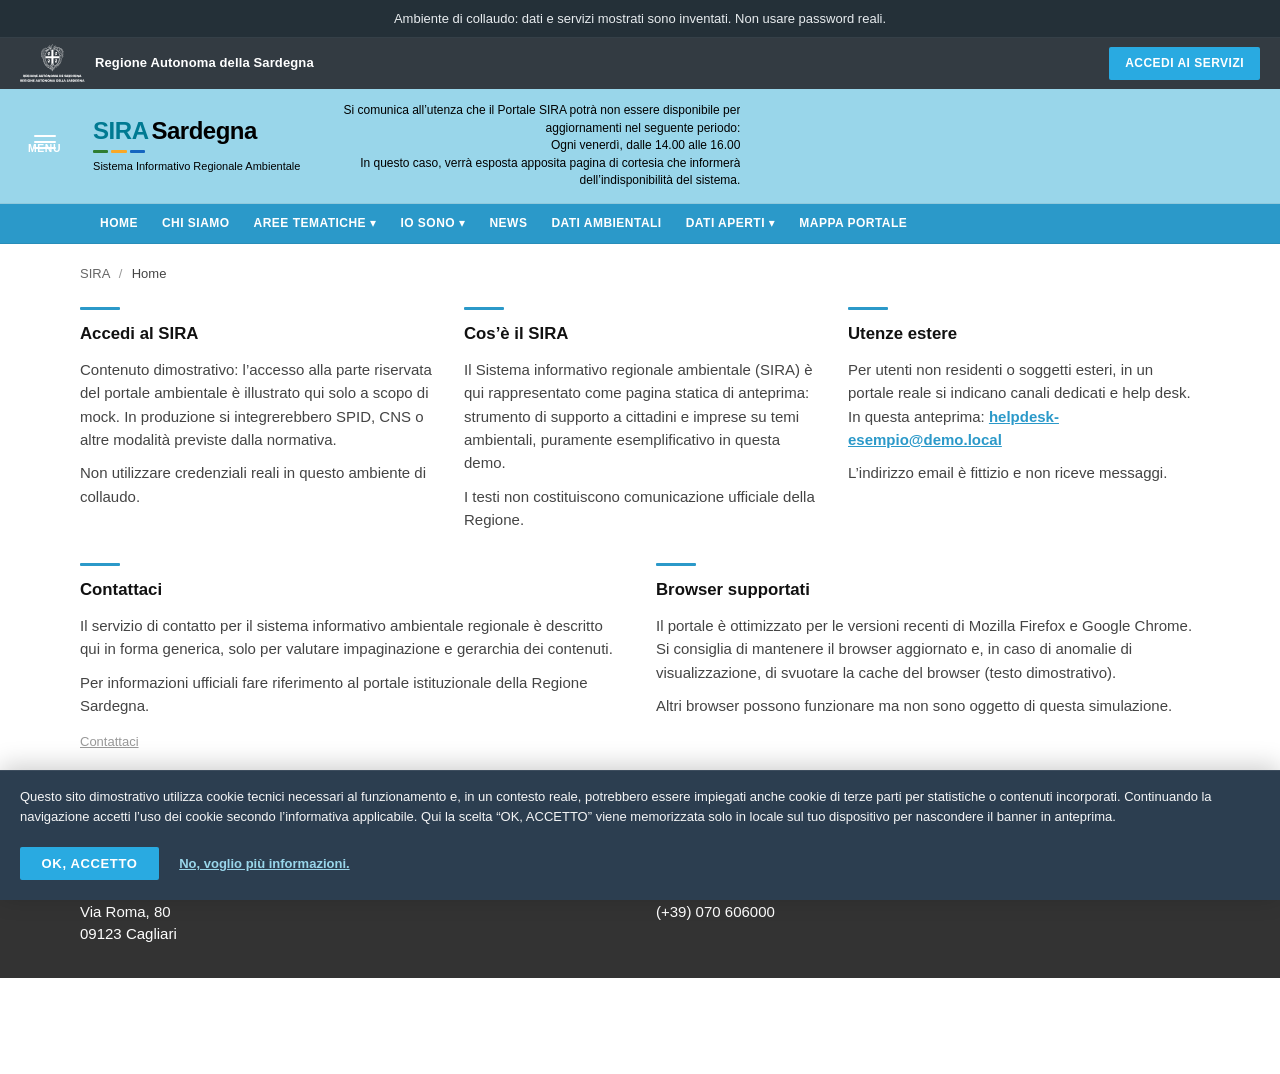
==== index.html @ 806c8a26 "Add files via upload" ====
<!DOCTYPE html>
<!-- Trace: DEMO-SIRA-RESTYLE — static SIRA-inspired layout (see plan DEMO ridisegno SIRA) -->
<html lang="it">
  <head>
    <meta charset="utf-8" />
    <meta name="viewport" content="width=device-width, initial-scale=1" />
    <meta name="robots" content="noindex, nofollow" />
    <title>SIRA Sardegna — Dimostrazione</title>
    <link rel="stylesheet" href="styles.css" />
  </head>
  <body data-page="home">
    <div class="demo-banner" role="status">
      Ambiente di collaudo: dati e servizi mostrati sono inventati. Non usare
      password reali.
    </div>

    <header class="site-header">
      <div class="site-header__util">
        <div class="site-header__util-start">
          <div class="site-header__region-brand">
            <img
              class="site-header__region-logo"
              src="assets/regione_autonoma.svg"
              width="102"
              height="60"
              alt=""
              aria-hidden="true"
            />
            <span class="site-header__region-name"
              >Regione Autonoma della Sardegna</span
            >
          </div>
        </div>
        <div class="site-header__util-end">
          <a class="site-header__util-cta" href="#">Accedi ai servizi</a>
        </div>
      </div>

      <div class="site-header__sticky">
        <div class="site-header__ribbon">
          <button
            type="button"
            class="site-header__menu"
            aria-expanded="false"
            aria-controls="site-primary-nav"
          >
            <span class="site-header__menu-bars" aria-hidden="true"></span>
            <span class="site-header__menu-label">Menu</span>
          </button>

          <a class="siralogo" href="index.html">
            <span class="siralogo__title"
              ><span class="siralogo__sira">SIRA</span
              ><span class="siralogo__sardegna">Sardegna</span></span
            >
            <span class="siralogo__trirule" aria-hidden="true">
              <span></span><span></span><span></span>
            </span>
            <span class="siralogo__subtitle"
              >Sistema Informativo Regionale Ambientale</span
            >
          </a>

          <p class="site-header__notice">
            Si comunica all’utenza che il Portale SIRA potrà non essere
            disponibile per aggiornamenti nel seguente periodo:<br />
            Ogni venerdì, dalle 14.00 alle 16.00<br />
            In questo caso, verrà esposta apposita pagina di cortesia che
            informerà dell’indisponibilità del sistema.
          </p>
        </div>

        <nav
          id="site-primary-nav"
          class="site-nav"
          aria-label="Navigazione principale"
        >
          <ul class="site-nav__list">
            <li><a href="#">Home</a></li>
            <li><a href="#">Chi siamo</a></li>
            <li>
              <a href="#">Aree tematiche <span aria-hidden="true">▾</span></a>
            </li>
            <li><a href="#">Io sono <span aria-hidden="true">▾</span></a></li>
            <li><a href="#">News</a></li>
            <li><a href="#">Dati ambientali</a></li>
            <li><a href="#">Dati aperti <span aria-hidden="true">▾</span></a></li>
            <li><a href="#">Mappa portale</a></li>
          </ul>
        </nav>
      </div>
    </header>

    <main class="site-main" id="main-content">
      <div class="site-main__inner">
        <nav class="breadcrumb" aria-label="Percorso">
          <a href="#">SIRA</a>
          <span class="breadcrumb__sep" aria-hidden="true">/</span>
          <span class="breadcrumb__current">Home</span>
        </nav>

        <div class="info-grid info-grid--3">
          <section class="info-block" aria-labelledby="block-accedi">
            <h2 id="block-accedi" class="info-block__title">Accedi al SIRA</h2>
            <p class="info-block__text">
              Contenuto dimostrativo: l’accesso alla parte riservata del portale
              ambientale è illustrato qui solo a scopo di mock. In produzione si
              integrerebbero SPID, CNS o altre modalità previste dalla normativa.
            </p>
            <p class="info-block__text">
              Non utilizzare credenziali reali in questo ambiente di collaudo.
            </p>
          </section>
          <section class="info-block" aria-labelledby="block-cose">
            <h2 id="block-cose" class="info-block__title">Cos’è il SIRA</h2>
            <p class="info-block__text">
              Il Sistema informativo regionale ambientale (SIRA) è qui
              rappresentato come pagina statica di anteprima: strumento di
              supporto a cittadini e imprese su temi ambientali, puramente
              esemplificativo in questa demo.
            </p>
            <p class="info-block__text">
              I testi non costituiscono comunicazione ufficiale della Regione.
            </p>
          </section>
          <section class="info-block" aria-labelledby="block-utenze">
            <h2 id="block-utenze" class="info-block__title">Utenze estere</h2>
            <p class="info-block__text">
              Per utenti non residenti o soggetti esteri, in un portale reale si
              indicano canali dedicati e help desk. In questa anteprima:
              <a class="info-block__link" href="#">helpdesk-esempio@demo.local</a>
            </p>
            <p class="info-block__text">
              L’indirizzo email è fittizio e non riceve messaggi.
            </p>
          </section>
        </div>

        <div class="info-grid info-grid--2">
          <section class="info-block" aria-labelledby="block-contatti">
            <h2 id="block-contatti" class="info-block__title">Contattaci</h2>
            <p class="info-block__text">
              Il servizio di contatto per il sistema informativo ambientale
              regionale è descritto qui in forma generica, solo per valutare
              impaginazione e gerarchia dei contenuti.
            </p>
            <p class="info-block__text">
              Per informazioni ufficiali fare riferimento al portale istituzionale
              della Regione Sardegna.
            </p>
            <p class="info-block__footer-link">
              <a class="info-block__link info-block__link--muted" href="#"
                >Contattaci</a
              >
            </p>
          </section>
          <section class="info-block" aria-labelledby="block-browser">
            <h2 id="block-browser" class="info-block__title">
              Browser supportati
            </h2>
            <p class="info-block__text">
              Il portale è ottimizzato per le versioni recenti di Mozilla Firefox
              e Google Chrome. Si consiglia di mantenere il browser aggiornato e,
              in caso di anomalie di visualizzazione, di svuotare la cache del
              browser (testo dimostrativo).
            </p>
            <p class="info-block__text">
              Altri browser possono funzionare ma non sono oggetto di questa
              simulazione.
            </p>
          </section>
        </div>
      </div>
    </main>

    <footer class="site-footer">
      <h2 class="site-footer__heading">Contatti</h2>
      <div class="site-footer__divider" aria-hidden="true"></div>
      <div class="site-footer__grid">
        <div class="site-footer__col">
          <p class="site-footer__org">Assessorato della difesa dell’ambiente</p>
          <p class="site-footer__lines">
            Via Roma, 80<br />
            09123 Cagliari
          </p>
        </div>
        <div class="site-footer__col">
          <p class="site-footer__label">Recapiti telefonici</p>
          <p class="site-footer__lines">(+39) 070 606000</p>
        </div>
      </div>
    </footer>

    <div
      id="cookie-banner"
      class="cookie-banner"
      role="region"
      aria-label="Informativa cookie dimostrativa"
    >
      <p class="cookie-banner__text">
        Questo sito dimostrativo utilizza cookie tecnici necessari al funzionamento
        e, in un contesto reale, potrebbero essere impiegati anche cookie di terze
        parti per statistiche o contenuti incorporati. Continuando la navigazione
        accetti l’uso dei cookie secondo l’informativa applicabile. Qui la scelta
        “OK, ACCETTO” viene memorizzata solo in locale sul tuo dispositivo per
        nascondere il banner in anteprima.
      </p>
      <div class="cookie-banner__actions">
        <button type="button" id="cookie-accept" class="cookie-banner__accept">
          OK, ACCETTO
        </button>
        <a class="cookie-banner__more" href="#">No, voglio più informazioni.</a>
      </div>
    </div>

    <script src="app.js"></script>
    <script type="text/javascript">
      function initEmbeddedMessaging() {
        try {
          embeddedservice_bootstrap.settings.language = "it"; // For example, enter 'en' or 'en-US'

          embeddedservice_bootstrap.init(
            "00DHp00000KPvKF",
            "Messaging_Settig_for_Agentforce",
            "https://dx1777560661981.my.site.com/ESWMessagingSettigforA1778484391162",
            {
              scrt2URL: "https://dx1777560661981.my.salesforce-scrt.com",
            }
          );
        } catch (err) {
          console.error("Error loading Embedded Messaging: ", err);
        }
      }
    </script>
    <script
      type="text/javascript"
      src="https://dx1777560661981.my.site.com/ESWMessagingSettigforA1778484391162/assets/js/bootstrap.min.js"
      onload="initEmbeddedMessaging()"
    ></script>
  </body>
</html>
---- styles.css ----
/* Trace: DEMO-SIRA-RESTYLE — SIRA-inspired static POC (see plan DEMO ridisegno SIRA) */

:root {
  --color-page-bg: #ffffff;
  --color-text: #444444;
  --color-muted: #666666;
  --color-border: #e0e0e0;
  /* SIRA reference palette (header / nav) */
  --color-util-bg: #333b42;
  --color-header-ribbon: #99d6ea;
  --color-nav-bg: #2b99c9;
  --color-nav-bg-hover: #2588b5;
  --color-util-cta: #29aae1;
  --color-util-cta-hover: #2196d3;
  --color-siralogo-sira: #007a92;
  --color-tri-green: #2e7d32;
  --color-tri-amber: #f9a825;
  --color-tri-blue: #1565c0;
  --color-accent: #29aae1;
  --color-accent-hover: #2196d3;
  --color-footer-bg: #333333;
  --color-cookie-bg: #2c3e50;
  --color-demo-bar: #243038;
  --radius: 2px;
  --focus-ring: 0 0 0 3px rgba(43, 153, 201, 0.45);
  --layout-max: 1120px;
  --header-util-height: 44px;
  /* Set by app.js from .demo-banner height so sticky sits below it */
  --sticky-top-offset: 0px;
  --ease-header: 0.22s ease;
}

*,
*::before,
*::after {
  box-sizing: border-box;
}

html {
  font-size: 16px;
}

body {
  margin: 0;
  min-height: 100vh;
  display: flex;
  flex-direction: column;
  font-family: Arial, Helvetica, system-ui, sans-serif;
  background: var(--color-page-bg);
  color: var(--color-text);
  line-height: 1.5;
}

/* --- Demo POC banner --- */
.demo-banner {
  position: sticky;
  top: 0;
  z-index: 200;
  padding: 0.55rem 1.25rem;
  background: var(--color-demo-bar);
  color: #e8ecef;
  font-size: 0.8125rem;
  text-align: center;
  border-bottom: 1px solid rgba(255, 255, 255, 0.08);
}

/* --- Site header --- */
.site-header {
  position: relative;
  z-index: 50;
  flex-shrink: 0;
}

/* Ribbon + nav stay under demo-banner while scrolling; util bar scrolls away */
.site-header__sticky {
  position: sticky;
  top: var(--sticky-top-offset);
  z-index: 150;
  width: 100%;
  background: var(--color-header-ribbon);
  transition: box-shadow var(--ease-header);
}

.site-header--stuck .site-header__sticky {
  box-shadow: 0 4px 14px rgba(0, 0, 0, 0.18);
}

.site-header__util {
  display: flex;
  align-items: center;
  justify-content: space-between;
  gap: 1rem;
  min-height: var(--header-util-height);
  padding: 0.4rem 1.25rem;
  background: var(--color-util-bg);
  color: #fff;
  font-size: 0.8125rem;
}

.site-header__util-start {
  min-width: 0;
}

.site-header__util-end {
  flex-shrink: 0;
}

.site-header__region-brand {
  display: flex;
  align-items: center;
  gap: 0.65rem;
  min-width: 0;
}

.site-header__region-name {
  color: inherit;
  font-size: 0.8125rem;
  font-weight: 600;
  line-height: 1.25;
  letter-spacing: 0.01em;
  min-width: 0;
}

.site-header__region-logo {
  display: block;
  height: 38px;
  width: auto;
  max-width: 120px;
  object-fit: contain;
  flex-shrink: 0;
}

.site-header__util-cta {
  display: inline-flex;
  align-items: center;
  justify-content: center;
  padding: 0.45rem 1rem;
  font-size: 0.75rem;
  font-weight: 700;
  letter-spacing: 0.04em;
  text-transform: uppercase;
  text-decoration: none;
  color: #fff;
  background: var(--color-util-cta);
  border: none;
  border-radius: var(--radius);
  transition: background 0.15s ease;
}

.site-header__util-cta:hover {
  background: var(--color-util-cta-hover);
  color: #fff;
}

.site-header__util-cta:focus-visible {
  outline: none;
  box-shadow: var(--focus-ring);
}

.site-header__ribbon {
  display: flex;
  flex-wrap: wrap;
  align-items: center;
  gap: 1rem 1.5rem;
  padding: 0.85rem 1.25rem;
  background: var(--color-header-ribbon);
  border-bottom: 1px solid rgba(0, 0, 0, 0.06);
  transition: padding var(--ease-header);
}

.site-header--stuck .site-header__ribbon {
  padding-top: 0.5rem;
  padding-bottom: 0.5rem;
}

.site-header__menu {
  display: flex;
  flex-direction: column;
  align-items: center;
  justify-content: center;
  gap: 0.25rem;
  padding: 0.35rem 0.5rem;
  margin: 0;
  border: none;
  background: transparent;
  color: #fff;
  font: inherit;
  cursor: pointer;
  flex-shrink: 0;
}

.site-header__menu:focus-visible {
  outline: none;
  box-shadow: var(--focus-ring);
  border-radius: var(--radius);
}

.site-header__menu-bars {
  width: 22px;
  height: 2px;
  background: currentColor;
  border-radius: 1px;
  box-shadow: 0 6px 0 currentColor, 0 12px 0 currentColor;
}

.site-header__menu-label {
  font-size: 0.65rem;
  font-weight: 700;
  text-transform: uppercase;
  letter-spacing: 0.06em;
  color: #fff;
}

/* --- siralogo (replaces legacy portal logo naming) --- */
.siralogo {
  display: flex;
  flex-direction: column;
  gap: 0;
  text-decoration: none;
  color: #000;
  flex-shrink: 0;
}

.siralogo__title {
  font-size: 1.5rem;
  line-height: 1.1;
  letter-spacing: -0.02em;
}

.siralogo__sira {
  margin-right: 0.12em;
  font-weight: 600;
  color: var(--color-siralogo-sira);
}

.siralogo__sardegna {
  font-weight: 700;
  color: #000;
}

.siralogo__trirule {
  display: flex;
  gap: 3px;
  width: 3.25rem;
  height: 3px;
  margin: 0.35rem 0 0.4rem;
}

.siralogo__trirule > span {
  flex: 1;
  min-width: 0;
  height: 100%;
  border-radius: 1px;
}

.siralogo__trirule > span:nth-child(1) {
  background: var(--color-tri-green);
}

.siralogo__trirule > span:nth-child(2) {
  background: var(--color-tri-amber);
}

.siralogo__trirule > span:nth-child(3) {
  background: var(--color-tri-blue);
}

.siralogo__subtitle {
  font-size: 0.6875rem;
  font-weight: 400;
  color: #000;
  max-width: 20rem;
  line-height: 1.25;
  text-transform: none;
}

.site-header__notice {
  flex: 1 1 200px;
  margin: 0;
  min-width: 0;
  font-size: 0.75rem;
  font-weight: 400;
  color: #000;
  line-height: 1.45;
  max-width: 26rem;
  text-align: right;
  align-self: flex-start;
  transition: max-height var(--ease-header), opacity var(--ease-header),
    margin var(--ease-header);
  max-height: 12rem;
  opacity: 1;
  overflow: hidden;
}

.site-header--stuck .site-header__notice {
  max-height: 0;
  opacity: 0;
  margin: 0;
  pointer-events: none;
}

/* --- Primary nav --- */
.site-nav {
  background: var(--color-nav-bg);
  border-bottom: 1px solid rgba(0, 0, 0, 0.08);
}

.site-nav__list {
  display: flex;
  flex-wrap: wrap;
  align-items: stretch;
  gap: 0;
  max-width: var(--layout-max);
  margin: 0 auto;
  padding: 0 0.5rem;
  list-style: none;
}

.site-nav__list > li {
  margin: 0;
}

.site-nav__list a {
  display: block;
  padding: 0.65rem 0.75rem;
  font-size: 0.75rem;
  font-weight: 700;
  letter-spacing: 0.04em;
  text-transform: uppercase;
  text-decoration: none;
  color: #fff;
  white-space: nowrap;
  transition: background 0.12s ease;
}

.site-nav__list a:hover {
  background: var(--color-nav-bg-hover);
  color: #fff;
}

.site-nav__list a:focus-visible {
  outline: none;
  box-shadow: inset 0 0 0 2px rgba(255, 255, 255, 0.85);
}

/* --- Main content --- */
.site-main {
  flex: 1 0 auto;
  background: #fff;
  padding: 1.25rem 1.25rem 2.5rem;
}

.site-main__inner {
  max-width: var(--layout-max);
  margin: 0 auto;
}

.breadcrumb {
  margin: 0 0 1.5rem;
  font-size: 0.8125rem;
  color: var(--color-muted);
}

.breadcrumb a {
  color: var(--color-muted);
  text-decoration: none;
}

.breadcrumb a:hover {
  text-decoration: underline;
  color: var(--color-text);
}

.breadcrumb__sep {
  margin: 0 0.35rem;
  color: #999;
}

.breadcrumb__current {
  color: var(--color-text);
}

.info-grid {
  display: grid;
  gap: 1.75rem 2rem;
  margin-bottom: 2rem;
}

.info-grid--3 {
  grid-template-columns: repeat(3, 1fr);
}

.info-grid--2 {
  grid-template-columns: repeat(2, 1fr);
  margin-bottom: 0;
}

.info-block {
  position: relative;
  padding-top: 0.85rem;
  min-width: 0;
}

.info-block::before {
  content: "";
  position: absolute;
  top: 0;
  left: 0;
  width: 2.5rem;
  height: 3px;
  background: var(--color-nav-bg);
  border-radius: 1px;
}

.info-block__title {
  margin: 0 0 0.75rem;
  font-size: 1.05rem;
  font-weight: 700;
  color: #111;
}

.info-block__text {
  margin: 0 0 0.65rem;
  font-size: 0.9375rem;
  color: var(--color-text);
  line-height: 1.55;
}

.info-block__text:last-child {
  margin-bottom: 0;
}

.info-block__link {
  color: var(--color-nav-bg);
  font-weight: 600;
}

.info-block__link:hover {
  text-decoration: underline;
}

.info-block__link--muted {
  font-size: 0.8125rem;
  font-weight: 400;
  color: #999;
}

.info-block__footer-link {
  margin: 0.75rem 0 0;
}

/* --- Footer --- */
.site-footer {
  flex-shrink: 0;
  background: var(--color-footer-bg);
  color: #fff;
  padding: 1.5rem 1.25rem 2rem;
}

.site-footer__heading {
  margin: 0 0 0.65rem;
  max-width: var(--layout-max);
  margin-left: auto;
  margin-right: auto;
  font-size: 1rem;
  font-weight: 700;
  color: #fff;
}

.site-footer__divider {
  max-width: var(--layout-max);
  margin: 0 auto 1.25rem;
  height: 1px;
  background: rgba(255, 255, 255, 0.2);
}

.site-footer__grid {
  display: grid;
  grid-template-columns: 1fr 1fr;
  gap: 1.5rem 2rem;
  max-width: var(--layout-max);
  margin: 0 auto;
}

.site-footer__col {
  min-width: 0;
}

.site-footer__org,
.site-footer__label {
  margin: 0 0 0.35rem;
  font-size: 0.9375rem;
  font-weight: 400;
  color: #fff;
}

.site-footer__label {
  font-weight: 700;
}

.site-footer__lines {
  margin: 0;
  font-size: 0.9375rem;
  color: #fff;
  line-height: 1.5;
}

/* --- Dashboard page --- */
.page-wrap {
  flex: 1 0 auto;
  display: flex;
  flex-direction: column;
  align-items: center;
  justify-content: flex-start;
  padding: 2rem 1rem 3rem;
  background: #fff;
}

.card {
  width: 100%;
  max-width: 420px;
  background: #fff;
  border-radius: var(--radius);
  border: 1px solid var(--color-border);
  padding: 2rem 2rem 1.75rem;
  box-shadow: 0 2px 12px rgba(0, 0, 0, 0.06);
}

.card--wide {
  max-width: 560px;
}

.dashboard-header {
  margin-bottom: 1.25rem;
}

.dashboard-header h2 {
  margin: 0 0 0.5rem;
  font-size: 1.35rem;
  font-weight: 700;
  color: var(--color-text);
}

.dashboard-header p {
  margin: 0 0 0.65rem;
  color: var(--color-muted);
  font-size: 0.9375rem;
}

.actions {
  margin-top: 1.5rem;
}

.btn {
  display: inline-flex;
  align-items: center;
  justify-content: center;
  width: 100%;
  padding: 0.75rem 1rem;
  font-size: 1rem;
  font-weight: 600;
  color: #fff;
  background: var(--color-nav-bg);
  border: none;
  border-radius: var(--radius);
  cursor: pointer;
  transition: background 0.15s ease;
}

.btn:hover:not(:disabled) {
  background: var(--color-nav-bg-hover);
}

.btn:focus-visible {
  outline: none;
  box-shadow: var(--focus-ring);
}

.actions .btn {
  width: auto;
  min-width: 140px;
  text-decoration: none;
}

.btn--secondary {
  background: #fff;
  color: var(--color-nav-bg);
  border: 2px solid var(--color-nav-bg);
}

.btn--secondary:hover:not(:disabled) {
  background: #e8f4fa;
}

/* --- Cookie banner --- */
.cookie-banner {
  position: fixed;
  left: 0;
  right: 0;
  bottom: 0;
  z-index: 300;
  display: flex;
  flex-wrap: wrap;
  align-items: flex-end;
  justify-content: flex-start;
  gap: 1rem 1.5rem;
  padding: 1rem 1.25rem 1.25rem;
  background: var(--color-cookie-bg);
  color: #fff;
  border-top: 1px solid rgba(255, 255, 255, 0.08);
  box-shadow: 0 -4px 24px rgba(0, 0, 0, 0.2);
}

.cookie-banner[hidden] {
  display: none !important;
}

.cookie-banner__text {
  flex: 1 1 100%;
  margin: 0 0 0.25rem;
  font-size: 0.8125rem;
  line-height: 1.55;
  color: rgba(255, 255, 255, 0.95);
}

.cookie-banner__actions {
  display: flex;
  flex-wrap: wrap;
  align-items: center;
  gap: 0.75rem 1.25rem;
}

.cookie-banner__accept {
  display: inline-flex;
  align-items: center;
  justify-content: center;
  padding: 0.55rem 1.35rem;
  font-family: inherit;
  font-size: 0.8125rem;
  font-weight: 700;
  letter-spacing: 0.05em;
  text-transform: uppercase;
  color: #fff;
  background: var(--color-util-cta);
  border: none;
  border-radius: var(--radius);
  cursor: pointer;
  transition: background 0.15s ease;
}

.cookie-banner__accept:hover {
  background: var(--color-util-cta-hover);
}

.cookie-banner__accept:focus-visible {
  outline: none;
  box-shadow: var(--focus-ring);
}

.cookie-banner__more {
  font-size: 0.8125rem;
  font-weight: 600;
  color: var(--color-header-ribbon);
  text-decoration: underline;
}

.cookie-banner__more:hover {
  color: #cceef9;
}

/* --- Responsive --- */
@media (max-width: 900px) {
  .info-grid--3 {
    grid-template-columns: 1fr;
  }

  .info-grid--2 {
    grid-template-columns: 1fr;
  }

  .site-footer__grid {
    grid-template-columns: 1fr;
  }

  .site-header__notice {
    flex-basis: 100%;
    max-width: none;
    text-align: left;
    align-self: stretch;
  }

  .site-nav__list {
    flex-wrap: nowrap;
    overflow-x: auto;
    -webkit-overflow-scrolling: touch;
    padding-bottom: 2px;
  }
}

@media (max-width: 480px) {
  .site-header__util {
    flex-direction: column;
    align-items: stretch;
    gap: 0.65rem;
    padding: 0.5rem 0.75rem;
  }

  .site-header__util-end {
    display: flex;
    justify-content: stretch;
  }

  .site-header__util-cta {
    width: 100%;
    text-align: center;
  }

  .site-header__ribbon {
    flex-direction: column;
    align-items: flex-start;
  }
}

body:has(.cookie-banner:not([hidden])) {
  padding-bottom: 8rem;
}

@media (min-width: 640px) {
  body:has(.cookie-banner:not([hidden])) {
    padding-bottom: 6rem;
  }
}

@media (prefers-reduced-motion: reduce) {
  .site-header__ribbon,
  .site-header__sticky,
  .site-header__notice {
    transition: none;
  }
}
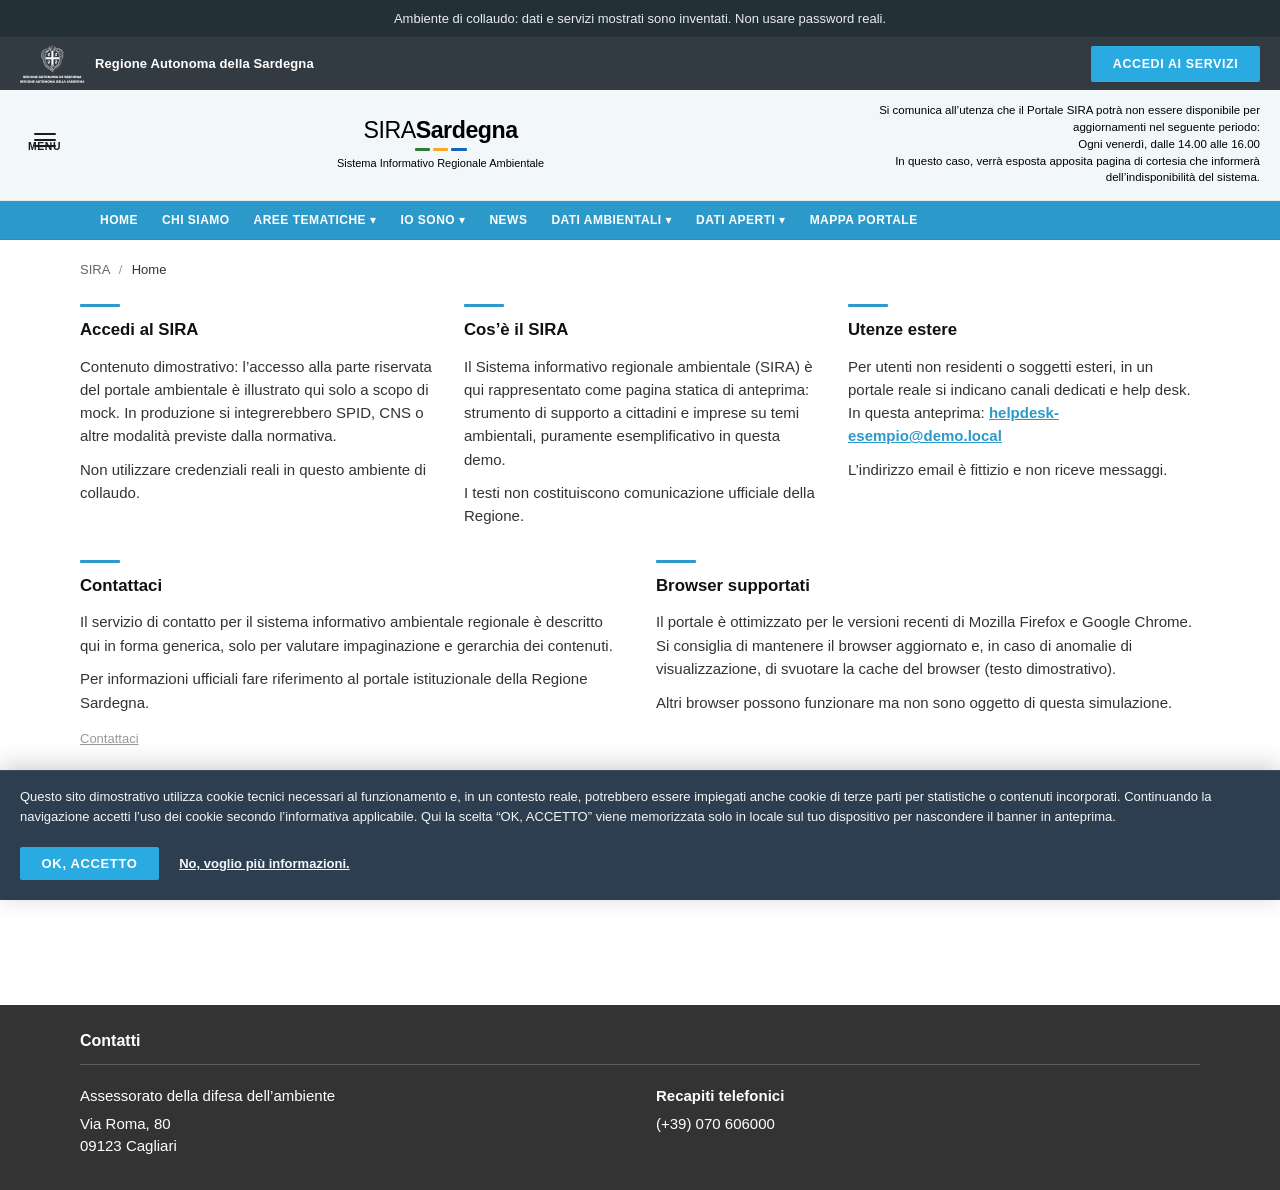
==== commit bf92e1c1: "Add files via upload" ====
--- a/index.html
+++ b/index.html
@@ -36,59 +36,59 @@
         </div>
       </div>
 
-      <div class="site-header__sticky">
-        <div class="site-header__ribbon">
-          <button
-            type="button"
-            class="site-header__menu"
-            aria-expanded="false"
-            aria-controls="site-primary-nav"
+      <div class="site-header__ribbon">
+        <button
+          type="button"
+          class="site-header__menu"
+          aria-expanded="false"
+          aria-controls="site-primary-nav"
+        >
+          <span class="site-header__menu-bars" aria-hidden="true"></span>
+          <span class="site-header__menu-label">Menu</span>
+        </button>
+
+        <a class="siralogo" href="index.html">
+          <span class="siralogo__title"
+            ><span class="siralogo__sira">SIRA</span
+            ><span class="siralogo__sardegna">Sardegna</span></span
           >
-            <span class="site-header__menu-bars" aria-hidden="true"></span>
-            <span class="site-header__menu-label">Menu</span>
-          </button>
-
-          <a class="siralogo" href="index.html">
-            <span class="siralogo__title"
-              ><span class="siralogo__sira">SIRA</span
-              ><span class="siralogo__sardegna">Sardegna</span></span
-            >
-            <span class="siralogo__trirule" aria-hidden="true">
-              <span></span><span></span><span></span>
-            </span>
-            <span class="siralogo__subtitle"
-              >Sistema Informativo Regionale Ambientale</span
-            >
-          </a>
-
-          <p class="site-header__notice">
-            Si comunica all’utenza che il Portale SIRA potrà non essere
-            disponibile per aggiornamenti nel seguente periodo:<br />
-            Ogni venerdì, dalle 14.00 alle 16.00<br />
-            In questo caso, verrà esposta apposita pagina di cortesia che
-            informerà dell’indisponibilità del sistema.
-          </p>
-        </div>
-
-        <nav
-          id="site-primary-nav"
-          class="site-nav"
-          aria-label="Navigazione principale"
-        >
-          <ul class="site-nav__list">
-            <li><a href="#">Home</a></li>
-            <li><a href="#">Chi siamo</a></li>
-            <li>
-              <a href="#">Aree tematiche <span aria-hidden="true">▾</span></a>
-            </li>
-            <li><a href="#">Io sono <span aria-hidden="true">▾</span></a></li>
-            <li><a href="#">News</a></li>
-            <li><a href="#">Dati ambientali</a></li>
-            <li><a href="#">Dati aperti <span aria-hidden="true">▾</span></a></li>
-            <li><a href="#">Mappa portale</a></li>
-          </ul>
-        </nav>
-      </div>
+          <span class="siralogo__trirule" aria-hidden="true">
+            <span></span><span></span><span></span>
+          </span>
+          <span class="siralogo__subtitle"
+            >Sistema Informativo Regionale Ambientale</span
+          >
+        </a>
+
+        <p class="site-header__notice">
+          Si comunica all’utenza che il Portale SIRA potrà non essere
+          disponibile per aggiornamenti nel seguente periodo:<br />
+          Ogni venerdì, dalle 14.00 alle 16.00<br />
+          In questo caso, verrà esposta apposita pagina di cortesia che
+          informerà dell’indisponibilità del sistema.
+        </p>
+      </div>
+
+      <nav
+        id="site-primary-nav"
+        class="site-nav"
+        aria-label="Navigazione principale"
+      >
+        <ul class="site-nav__list">
+          <li><a href="#">Home</a></li>
+          <li><a href="#">Chi siamo</a></li>
+          <li>
+            <a href="#">Aree tematiche <span aria-hidden="true">▾</span></a>
+          </li>
+          <li><a href="#">Io sono <span aria-hidden="true">▾</span></a></li>
+          <li><a href="#">News</a></li>
+          <li>
+            <a href="#">Dati ambientali <span aria-hidden="true">▾</span></a>
+          </li>
+          <li><a href="#">Dati aperti <span aria-hidden="true">▾</span></a></li>
+          <li><a href="#">Mappa portale</a></li>
+        </ul>
+      </nav>
     </header>
 
     <main class="site-main" id="main-content">
--- a/styles.css
+++ b/styles.css
@@ -2,17 +2,15 @@
 
 :root {
   --color-page-bg: #ffffff;
-  --color-text: #444444;
+  --color-text: #333333;
   --color-muted: #666666;
   --color-border: #e0e0e0;
-  /* SIRA reference palette (header / nav) */
   --color-util-bg: #333b42;
-  --color-header-ribbon: #99d6ea;
+  --color-header-ribbon: #f2f7fa;
   --color-nav-bg: #2b99c9;
   --color-nav-bg-hover: #2588b5;
   --color-util-cta: #29aae1;
   --color-util-cta-hover: #2196d3;
-  --color-siralogo-sira: #007a92;
   --color-tri-green: #2e7d32;
   --color-tri-amber: #f9a825;
   --color-tri-blue: #1565c0;
@@ -24,10 +22,9 @@
   --radius: 2px;
   --focus-ring: 0 0 0 3px rgba(43, 153, 201, 0.45);
   --layout-max: 1120px;
-  --header-util-height: 44px;
-  /* Set by app.js from .demo-banner height so sticky sits below it */
+  --header-util-height: 48px;
   --sticky-top-offset: 0px;
-  --ease-header: 0.22s ease;
+  --ease-header: 0.28s cubic-bezier(0.4, 0, 0.2, 1);
 }
 
 *,
@@ -64,25 +61,20 @@
   border-bottom: 1px solid rgba(255, 255, 255, 0.08);
 }
 
-/* --- Site header --- */
+/* --- Site header: whole block sticks under .demo-banner; compacts on scroll --- */
 .site-header {
-  position: relative;
-  z-index: 50;
-  flex-shrink: 0;
-}
-
-/* Ribbon + nav stay under demo-banner while scrolling; util bar scrolls away */
-.site-header__sticky {
   position: sticky;
   top: var(--sticky-top-offset);
   z-index: 150;
+  flex-shrink: 0;
+  align-self: flex-start;
   width: 100%;
   background: var(--color-header-ribbon);
   transition: box-shadow var(--ease-header);
 }
 
-.site-header--stuck .site-header__sticky {
-  box-shadow: 0 4px 14px rgba(0, 0, 0, 0.18);
+.site-header--scrolled {
+  box-shadow: 0 3px 14px rgba(0, 0, 0, 0.14);
 }
 
 .site-header__util {
@@ -91,10 +83,23 @@
   justify-content: space-between;
   gap: 1rem;
   min-height: var(--header-util-height);
-  padding: 0.4rem 1.25rem;
+  padding: 0.45rem 1.25rem;
   background: var(--color-util-bg);
   color: #fff;
   font-size: 0.8125rem;
+  max-height: 120px;
+  overflow: hidden;
+  transition: max-height var(--ease-header), opacity var(--ease-header),
+    padding var(--ease-header), min-height var(--ease-header);
+}
+
+.site-header--scrolled .site-header__util {
+  max-height: 0;
+  min-height: 0;
+  opacity: 0;
+  padding-top: 0;
+  padding-bottom: 0;
+  pointer-events: none;
 }
 
 .site-header__util-start {
@@ -134,10 +139,11 @@
   display: inline-flex;
   align-items: center;
   justify-content: center;
-  padding: 0.45rem 1rem;
-  font-size: 0.75rem;
+  min-height: 2.25rem;
+  padding: 0.5rem 1.35rem;
+  font-size: 0.78rem;
   font-weight: 700;
-  letter-spacing: 0.04em;
+  letter-spacing: 0.05em;
   text-transform: uppercase;
   text-decoration: none;
   color: #fff;
@@ -158,19 +164,19 @@
 }
 
 .site-header__ribbon {
-  display: flex;
-  flex-wrap: wrap;
-  align-items: center;
-  gap: 1rem 1.5rem;
-  padding: 0.85rem 1.25rem;
+  display: grid;
+  grid-template-columns: auto minmax(0, 1fr) minmax(12rem, 28rem);
+  align-items: center;
+  gap: 0.75rem 1.5rem;
+  padding: 0.75rem 1.25rem 0.85rem;
   background: var(--color-header-ribbon);
   border-bottom: 1px solid rgba(0, 0, 0, 0.06);
   transition: padding var(--ease-header);
 }
 
-.site-header--stuck .site-header__ribbon {
-  padding-top: 0.5rem;
-  padding-bottom: 0.5rem;
+.site-header--scrolled .site-header__ribbon {
+  padding-top: 0.4rem;
+  padding-bottom: 0.45rem;
 }
 
 .site-header__menu {
@@ -183,10 +189,11 @@
   margin: 0;
   border: none;
   background: transparent;
-  color: #fff;
+  color: #1a1a1a;
   font: inherit;
   cursor: pointer;
   flex-shrink: 0;
+  grid-column: 1;
 }
 
 .site-header__menu:focus-visible {
@@ -208,7 +215,7 @@
   font-weight: 700;
   text-transform: uppercase;
   letter-spacing: 0.06em;
-  color: #fff;
+  color: #1a1a1a;
 }
 
 /* --- siralogo (replaces legacy portal logo naming) --- */
@@ -216,21 +223,25 @@
   display: flex;
   flex-direction: column;
   gap: 0;
+  align-items: center;
   text-decoration: none;
   color: #000;
   flex-shrink: 0;
+  grid-column: 2;
+  justify-self: center;
+  text-align: center;
+  transition: transform var(--ease-header);
 }
 
 .siralogo__title {
-  font-size: 1.5rem;
-  line-height: 1.1;
+  font-size: 1.45rem;
+  line-height: 1.05;
   letter-spacing: -0.02em;
 }
 
 .siralogo__sira {
-  margin-right: 0.12em;
-  font-weight: 600;
-  color: var(--color-siralogo-sira);
+  font-weight: 400;
+  color: #000;
 }
 
 .siralogo__sardegna {
@@ -238,12 +249,23 @@
   color: #000;
 }
 
+.site-header--scrolled .siralogo {
+  transform: scale(0.94);
+}
+
+.site-header--scrolled .siralogo__title {
+  font-size: 1.2rem;
+}
+
 .siralogo__trirule {
   display: flex;
   gap: 3px;
   width: 3.25rem;
   height: 3px;
-  margin: 0.35rem 0 0.4rem;
+  margin: 0.35rem 0 0.35rem;
+  max-height: 12px;
+  transition: opacity var(--ease-header), max-height var(--ease-header),
+    margin var(--ease-header);
 }
 
 .siralogo__trirule > span {
@@ -269,30 +291,47 @@
   font-size: 0.6875rem;
   font-weight: 400;
   color: #000;
-  max-width: 20rem;
+  max-width: 22rem;
   line-height: 1.25;
   text-transform: none;
+  max-height: 4rem;
+  transition: max-height var(--ease-header), opacity var(--ease-header),
+    margin var(--ease-header);
+}
+
+.site-header--scrolled .siralogo__subtitle {
+  max-height: 0;
+  opacity: 0;
+  margin: 0;
+  overflow: hidden;
+}
+
+.site-header--scrolled .siralogo__trirule {
+  max-height: 0;
+  opacity: 0;
+  margin: 0.15rem 0;
+  overflow: hidden;
 }
 
 .site-header__notice {
-  flex: 1 1 200px;
   margin: 0;
   min-width: 0;
-  font-size: 0.75rem;
+  font-size: 0.72rem;
   font-weight: 400;
   color: #000;
   line-height: 1.45;
-  max-width: 26rem;
   text-align: right;
-  align-self: flex-start;
+  justify-self: end;
+  align-self: center;
+  grid-column: 3;
   transition: max-height var(--ease-header), opacity var(--ease-header),
     margin var(--ease-header);
-  max-height: 12rem;
+  max-height: 14rem;
   opacity: 1;
   overflow: hidden;
 }
 
-.site-header--stuck .site-header__notice {
+.site-header--scrolled .site-header__notice {
   max-height: 0;
   opacity: 0;
   margin: 0;
@@ -330,7 +369,12 @@
   text-decoration: none;
   color: #fff;
   white-space: nowrap;
-  transition: background 0.12s ease;
+  transition: background 0.12s ease, padding var(--ease-header);
+}
+
+.site-header--scrolled .site-nav__list a {
+  padding-top: 0.45rem;
+  padding-bottom: 0.45rem;
 }
 
 .site-nav__list a:hover {
@@ -348,6 +392,7 @@
   flex: 1 0 auto;
   background: #fff;
   padding: 1.25rem 1.25rem 2.5rem;
+  min-height: 85vh;
 }
 
 .site-main__inner {
@@ -514,6 +559,7 @@
   justify-content: flex-start;
   padding: 2rem 1rem 3rem;
   background: #fff;
+  min-height: 75vh;
 }
 
 .card {
@@ -682,11 +728,26 @@
     grid-template-columns: 1fr;
   }
 
+  .site-header__ribbon {
+    grid-template-columns: 1fr;
+    justify-items: center;
+    gap: 1rem;
+  }
+
+  .site-header__menu {
+    grid-column: 1;
+    justify-self: start;
+  }
+
+  .siralogo {
+    grid-column: 1;
+  }
+
   .site-header__notice {
-    flex-basis: 100%;
+    grid-column: 1;
+    justify-self: stretch;
     max-width: none;
     text-align: left;
-    align-self: stretch;
   }
 
   .site-nav__list {
@@ -716,10 +777,13 @@
   }
 
   .site-header__ribbon {
-    flex-direction: column;
+    justify-items: start;
+  }
+
+  .siralogo {
     align-items: flex-start;
-  }
-}
+    text-align: left;
+  }
 
 body:has(.cookie-banner:not([hidden])) {
   padding-bottom: 8rem;
@@ -732,9 +796,14 @@
 }
 
 @media (prefers-reduced-motion: reduce) {
+  .site-header,
   .site-header__ribbon,
-  .site-header__sticky,
-  .site-header__notice {
+  .site-header__util,
+  .site-header__notice,
+  .siralogo,
+  .siralogo__subtitle,
+  .siralogo__trirule,
+  .site-nav__list a {
     transition: none;
   }
 }
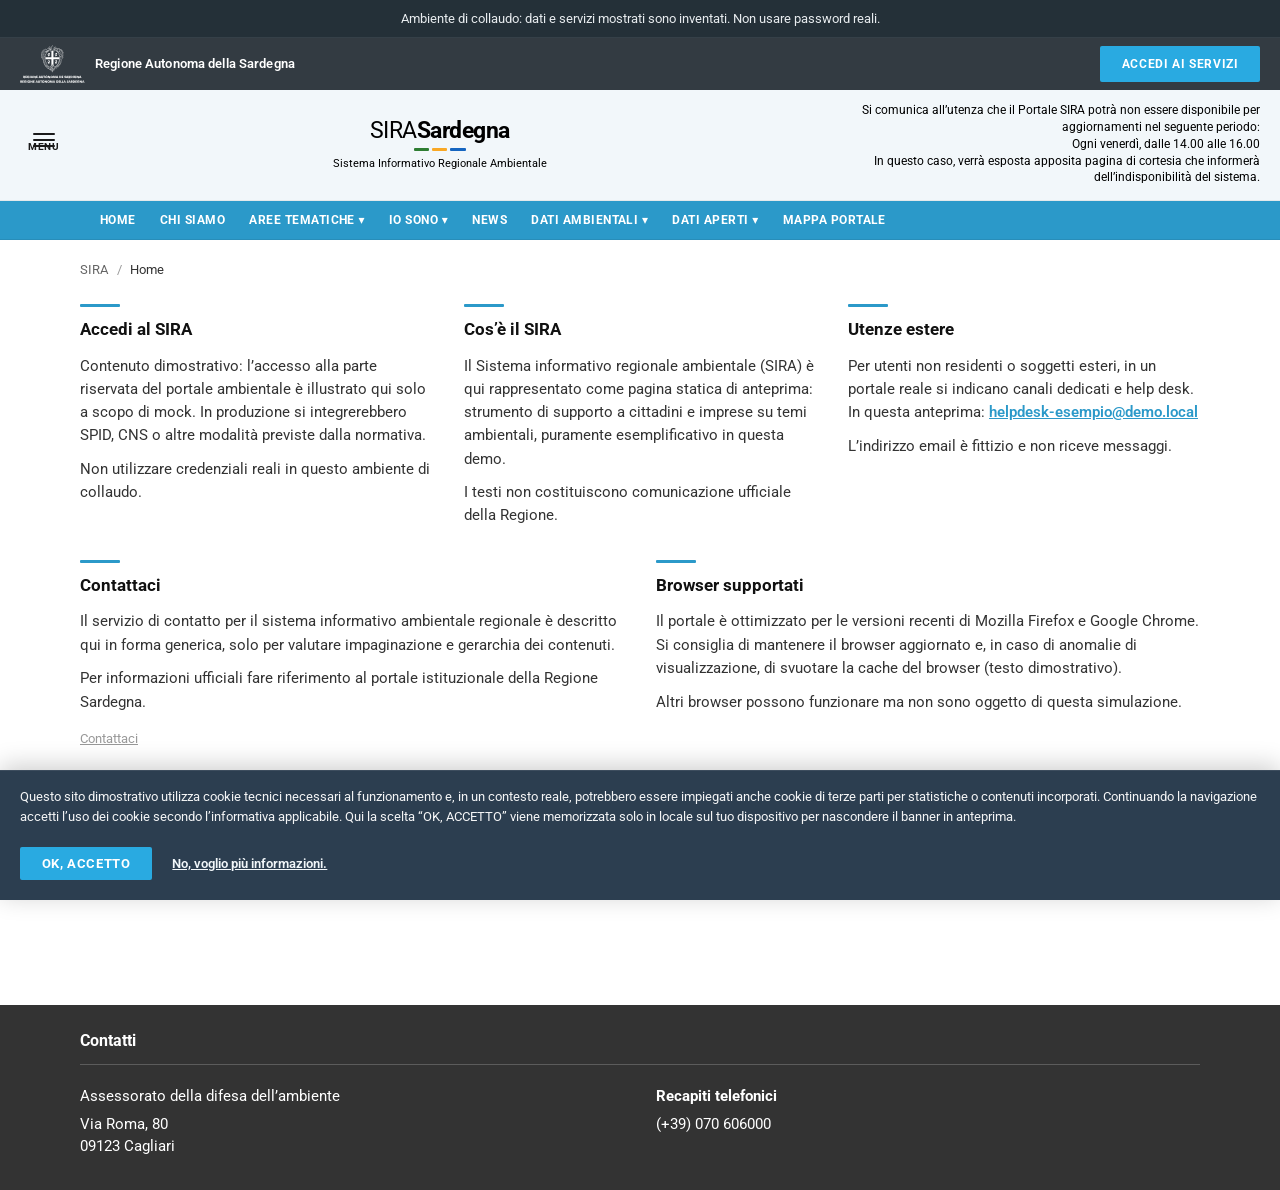
==== commit 02cf73d8: "Add files via upload" ====
--- a/index.html
+++ b/index.html
@@ -6,6 +6,12 @@
     <meta name="viewport" content="width=device-width, initial-scale=1" />
     <meta name="robots" content="noindex, nofollow" />
     <title>SIRA Sardegna — Dimostrazione</title>
+    <link rel="preconnect" href="https://fonts.googleapis.com" />
+    <link rel="preconnect" href="https://fonts.gstatic.com" crossorigin />
+    <link
+      href="https://fonts.googleapis.com/css2?family=Roboto:ital,wght@0,400;0,500;0,700;1,400&display=swap"
+      rel="stylesheet"
+    />
     <link rel="stylesheet" href="styles.css" />
   </head>
   <body data-page="home">
--- a/styles.css
+++ b/styles.css
@@ -25,6 +25,8 @@
   --header-util-height: 48px;
   --sticky-top-offset: 0px;
   --ease-header: 0.28s cubic-bezier(0.4, 0, 0.2, 1);
+  /* Roboto loaded via Google Fonts in HTML; swap to local @font-face in assets/ if offline */
+  --font-sans: Roboto, system-ui, -apple-system, "Segoe UI", sans-serif;
 }
 
 *,
@@ -42,7 +44,7 @@
   min-height: 100vh;
   display: flex;
   flex-direction: column;
-  font-family: Arial, Helvetica, system-ui, sans-serif;
+  font-family: var(--font-sans);
   background: var(--color-page-bg);
   color: var(--color-text);
   line-height: 1.5;
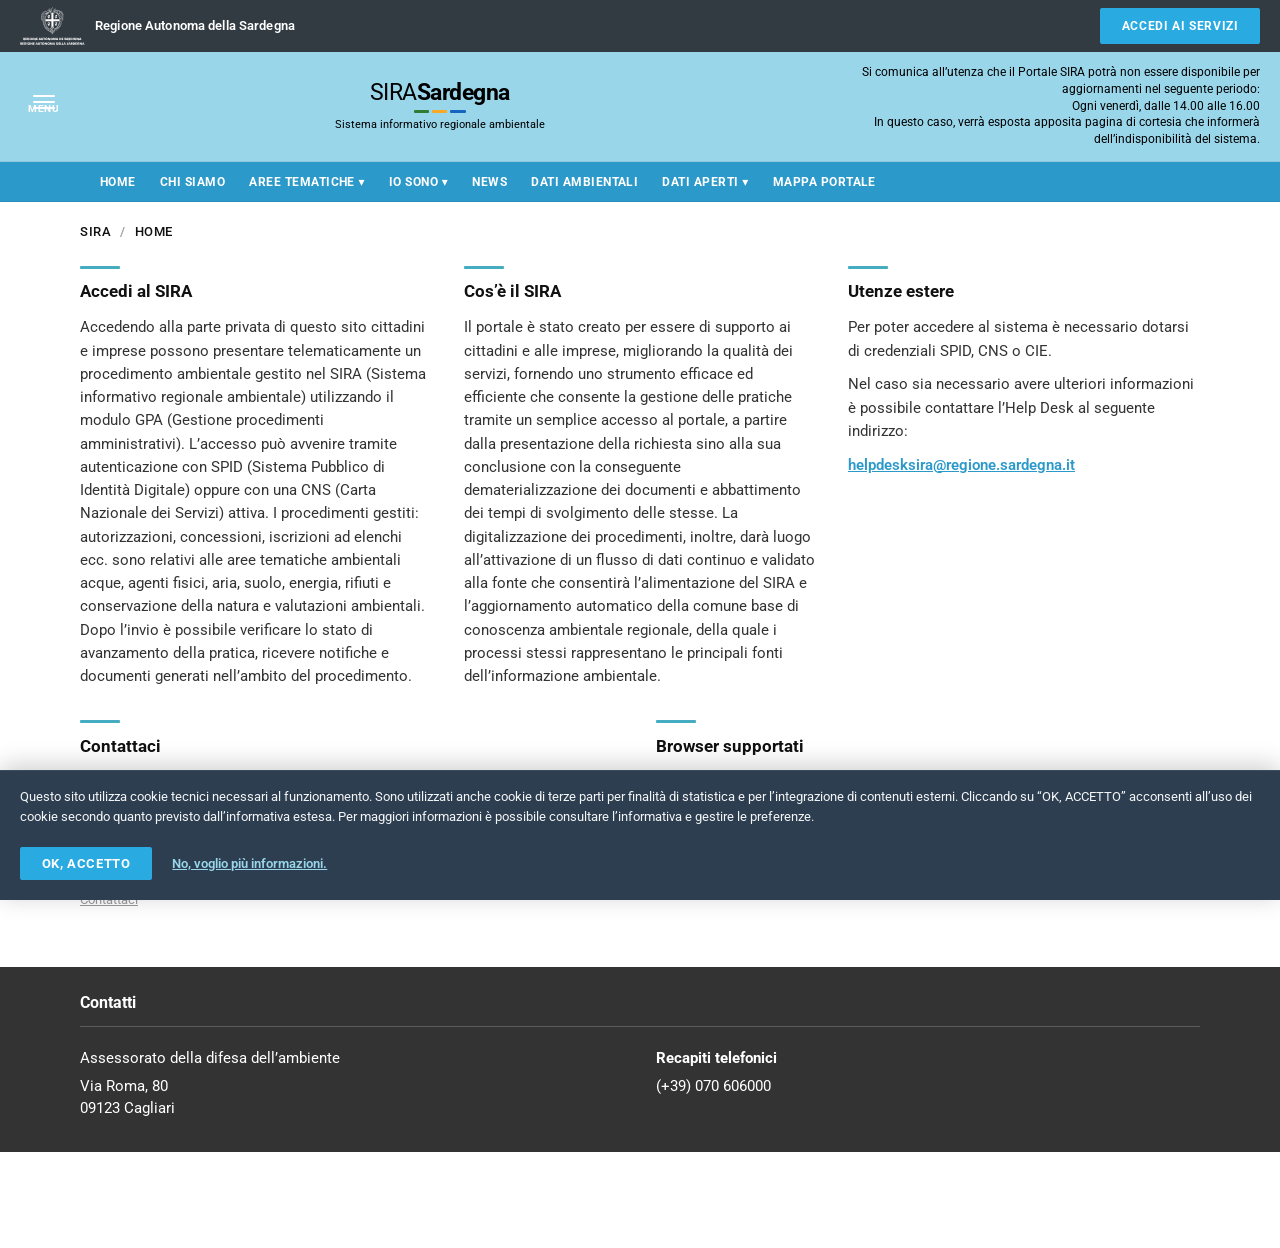
==== commit 40fed274: "Add files via upload" ====
--- a/index.html
+++ b/index.html
@@ -5,7 +5,7 @@
     <meta charset="utf-8" />
     <meta name="viewport" content="width=device-width, initial-scale=1" />
     <meta name="robots" content="noindex, nofollow" />
-    <title>SIRA Sardegna — Dimostrazione</title>
+    <title>SIRA Sardegna</title>
     <link rel="preconnect" href="https://fonts.googleapis.com" />
     <link rel="preconnect" href="https://fonts.gstatic.com" crossorigin />
     <link
@@ -15,11 +15,6 @@
     <link rel="stylesheet" href="styles.css" />
   </head>
   <body data-page="home">
-    <div class="demo-banner" role="status">
-      Ambiente di collaudo: dati e servizi mostrati sono inventati. Non usare
-      password reali.
-    </div>
-
     <header class="site-header">
       <div class="site-header__util">
         <div class="site-header__util-start">
@@ -38,7 +33,7 @@
           </div>
         </div>
         <div class="site-header__util-end">
-          <a class="site-header__util-cta" href="#">Accedi ai servizi</a>
+          <a class="site-header__util-cta" href="#">ACCEDI AI SERVIZI</a>
         </div>
       </div>
 
@@ -62,7 +57,7 @@
             <span></span><span></span><span></span>
           </span>
           <span class="siralogo__subtitle"
-            >Sistema Informativo Regionale Ambientale</span
+            >Sistema informativo regionale ambientale</span
           >
         </a>
 
@@ -88,9 +83,7 @@
           </li>
           <li><a href="#">Io sono <span aria-hidden="true">▾</span></a></li>
           <li><a href="#">News</a></li>
-          <li>
-            <a href="#">Dati ambientali <span aria-hidden="true">▾</span></a>
-          </li>
+          <li><a href="#">Dati ambientali</a></li>
           <li><a href="#">Dati aperti <span aria-hidden="true">▾</span></a></li>
           <li><a href="#">Mappa portale</a></li>
         </ul>
@@ -109,35 +102,54 @@
           <section class="info-block" aria-labelledby="block-accedi">
             <h2 id="block-accedi" class="info-block__title">Accedi al SIRA</h2>
             <p class="info-block__text">
-              Contenuto dimostrativo: l’accesso alla parte riservata del portale
-              ambientale è illustrato qui solo a scopo di mock. In produzione si
-              integrerebbero SPID, CNS o altre modalità previste dalla normativa.
-            </p>
-            <p class="info-block__text">
-              Non utilizzare credenziali reali in questo ambiente di collaudo.
+              Accedendo alla parte privata di questo sito cittadini e imprese
+              possono presentare telematicamente un procedimento ambientale
+              gestito nel SIRA (Sistema informativo regionale ambientale)
+              utilizzando il modulo GPA (Gestione procedimenti amministrativi).
+              L’accesso può avvenire tramite autenticazione con SPID (Sistema
+              Pubblico di Identità Digitale) oppure con una CNS (Carta Nazionale
+              dei Servizi) attiva. I procedimenti gestiti: autorizzazioni,
+              concessioni, iscrizioni ad elenchi ecc. sono relativi alle aree
+              tematiche ambientali acque, agenti fisici, aria, suolo, energia,
+              rifiuti e conservazione della natura e valutazioni ambientali. Dopo
+              l’invio è possibile verificare lo stato di avanzamento della
+              pratica, ricevere notifiche e documenti generati nell’ambito del
+              procedimento.
             </p>
           </section>
           <section class="info-block" aria-labelledby="block-cose">
             <h2 id="block-cose" class="info-block__title">Cos’è il SIRA</h2>
             <p class="info-block__text">
-              Il Sistema informativo regionale ambientale (SIRA) è qui
-              rappresentato come pagina statica di anteprima: strumento di
-              supporto a cittadini e imprese su temi ambientali, puramente
-              esemplificativo in questa demo.
-            </p>
-            <p class="info-block__text">
-              I testi non costituiscono comunicazione ufficiale della Regione.
+              Il portale è stato creato per essere di supporto ai cittadini e
+              alle imprese, migliorando la qualità dei servizi, fornendo uno
+              strumento efficace ed efficiente che consente la gestione delle
+              pratiche tramite un semplice accesso al portale, a partire dalla
+              presentazione della richiesta sino alla sua conclusione con la
+              conseguente dematerializzazione dei documenti e abbattimento dei
+              tempi di svolgimento delle stesse. La digitalizzazione dei
+              procedimenti, inoltre, darà luogo all’attivazione di un flusso di
+              dati continuo e validato alla fonte che consentirà l’alimentazione
+              del SIRA e l’aggiornamento automatico della comune base di
+              conoscenza ambientale regionale, della quale i processi stessi
+              rappresentano le principali fonti dell’informazione ambientale.
             </p>
           </section>
           <section class="info-block" aria-labelledby="block-utenze">
             <h2 id="block-utenze" class="info-block__title">Utenze estere</h2>
             <p class="info-block__text">
-              Per utenti non residenti o soggetti esteri, in un portale reale si
-              indicano canali dedicati e help desk. In questa anteprima:
-              <a class="info-block__link" href="#">helpdesk-esempio@demo.local</a>
-            </p>
-            <p class="info-block__text">
-              L’indirizzo email è fittizio e non riceve messaggi.
+              Per poter accedere al sistema è necessario dotarsi di credenziali
+              SPID, CNS o CIE.
+            </p>
+            <p class="info-block__text">
+              Nel caso sia necessario avere ulteriori informazioni è possibile
+              contattare l’Help Desk al seguente indirizzo:
+            </p>
+            <p class="info-block__text">
+              <a
+                class="info-block__link"
+                href="mailto:helpdesksira@regione.sardegna.it"
+                >helpdesksira@regione.sardegna.it</a
+              >
             </p>
           </section>
         </div>
@@ -146,13 +158,13 @@
           <section class="info-block" aria-labelledby="block-contatti">
             <h2 id="block-contatti" class="info-block__title">Contattaci</h2>
             <p class="info-block__text">
-              Il servizio di contatto per il sistema informativo ambientale
-              regionale è descritto qui in forma generica, solo per valutare
-              impaginazione e gerarchia dei contenuti.
-            </p>
-            <p class="info-block__text">
-              Per informazioni ufficiali fare riferimento al portale istituzionale
-              della Regione Sardegna.
+              Il Sistema Informativo Regionale Ambientale prevede un servizio di
+              contatto diretto a disposizione dei suoi utenti.
+            </p>
+            <p class="info-block__text">
+              Il servizio offre servizi informativi e di supporto per problemi
+              riscontrati sia sul funzionamento dei moduli applicativi sia sulla
+              risoluzione dei problemi di utilizzo.
             </p>
             <p class="info-block__footer-link">
               <a class="info-block__link info-block__link--muted" href="#"
@@ -165,14 +177,13 @@
               Browser supportati
             </h2>
             <p class="info-block__text">
-              Il portale è ottimizzato per le versioni recenti di Mozilla Firefox
-              e Google Chrome. Si consiglia di mantenere il browser aggiornato e,
-              in caso di anomalie di visualizzazione, di svuotare la cache del
-              browser (testo dimostrativo).
-            </p>
-            <p class="info-block__text">
-              Altri browser possono funzionare ma non sono oggetto di questa
-              simulazione.
+              Il portale è ottimizzato per Mozilla Firefox e Google Chrome. Si
+              consiglia di utilizzare le versioni più aggiornate di tali browser
+              per una navigazione ottimale.
+            </p>
+            <p class="info-block__text">
+              Potrebbe essere opportuno, prima dell’accesso al sistema, svuotare
+              la cache del browser per ridurre eventuali rallentamenti.
             </p>
           </section>
         </div>
@@ -201,15 +212,15 @@
       id="cookie-banner"
       class="cookie-banner"
       role="region"
-      aria-label="Informativa cookie dimostrativa"
+      aria-label="Informativa sui cookie"
     >
       <p class="cookie-banner__text">
-        Questo sito dimostrativo utilizza cookie tecnici necessari al funzionamento
-        e, in un contesto reale, potrebbero essere impiegati anche cookie di terze
-        parti per statistiche o contenuti incorporati. Continuando la navigazione
-        accetti l’uso dei cookie secondo l’informativa applicabile. Qui la scelta
-        “OK, ACCETTO” viene memorizzata solo in locale sul tuo dispositivo per
-        nascondere il banner in anteprima.
+        Questo sito utilizza cookie tecnici necessari al funzionamento. Sono
+        utilizzati anche cookie di terze parti per finalità di statistica e per
+        l’integrazione di contenuti esterni. Cliccando su “OK, ACCETTO” acconsenti
+        all’uso dei cookie secondo quanto previsto dall’informativa estesa. Per
+        maggiori informazioni è possibile consultare l’informativa e gestire le
+        preferenze.
       </p>
       <div class="cookie-banner__actions">
         <button type="button" id="cookie-accept" class="cookie-banner__accept">
--- a/styles.css
+++ b/styles.css
@@ -6,8 +6,11 @@
   --color-muted: #666666;
   --color-border: #e0e0e0;
   --color-util-bg: #333b42;
-  --color-header-ribbon: #f2f7fa;
+  --color-header-ribbon-open: #99d6ea;
+  --color-header-ribbon-collapsed: #ffffff;
   --color-nav-bg: #2b99c9;
+  --color-nav-bg-hover: #2588b5;
+  --color-section-accent: #46acc2;
   --color-nav-bg-hover: #2588b5;
   --color-util-cta: #29aae1;
   --color-util-cta-hover: #2196d3;
@@ -63,7 +66,7 @@
   border-bottom: 1px solid rgba(255, 255, 255, 0.08);
 }
 
-/* --- Site header: whole block sticks under .demo-banner; compacts on scroll --- */
+/* --- Site header: sticky; ribbon “open” = azzurro + menu bianco; “chiuso” = bianco + compatto --- */
 .site-header {
   position: sticky;
   top: var(--sticky-top-offset);
@@ -71,7 +74,7 @@
   flex-shrink: 0;
   align-self: flex-start;
   width: 100%;
-  background: var(--color-header-ribbon);
+  background: transparent;
   transition: box-shadow var(--ease-header);
 }
 
@@ -171,14 +174,31 @@
   align-items: center;
   gap: 0.75rem 1.5rem;
   padding: 0.75rem 1.25rem 0.85rem;
-  background: var(--color-header-ribbon);
+  background: var(--color-header-ribbon-open);
   border-bottom: 1px solid rgba(0, 0, 0, 0.06);
-  transition: padding var(--ease-header);
+  transition: padding var(--ease-header), background-color var(--ease-header);
 }
 
 .site-header--scrolled .site-header__ribbon {
-  padding-top: 0.4rem;
-  padding-bottom: 0.45rem;
+  display: flex;
+  flex-wrap: wrap;
+  align-items: center;
+  justify-content: flex-start;
+  gap: 0.65rem 1.25rem;
+  background: var(--color-header-ribbon-collapsed);
+  border-bottom: 1px solid rgba(0, 0, 0, 0.08);
+  padding-top: 0.35rem;
+  padding-bottom: 0.4rem;
+}
+
+.site-header:not(.site-header--scrolled) .site-header__menu,
+.site-header:not(.site-header--scrolled) .site-header__menu-label {
+  color: #fff;
+}
+
+.site-header--scrolled .site-header__menu,
+.site-header--scrolled .site-header__menu-label {
+  color: #1a1a1a;
 }
 
 .site-header__menu {
@@ -191,11 +211,19 @@
   margin: 0;
   border: none;
   background: transparent;
-  color: #1a1a1a;
   font: inherit;
   cursor: pointer;
   flex-shrink: 0;
   grid-column: 1;
+  transition: color var(--ease-header);
+}
+
+.site-header__menu-label {
+  font-size: 0.65rem;
+  font-weight: 700;
+  text-transform: uppercase;
+  letter-spacing: 0.06em;
+  transition: color var(--ease-header);
 }
 
 .site-header__menu:focus-visible {
@@ -212,14 +240,6 @@
   box-shadow: 0 6px 0 currentColor, 0 12px 0 currentColor;
 }
 
-.site-header__menu-label {
-  font-size: 0.65rem;
-  font-weight: 700;
-  text-transform: uppercase;
-  letter-spacing: 0.06em;
-  color: #1a1a1a;
-}
-
 /* --- siralogo (replaces legacy portal logo naming) --- */
 .siralogo {
   display: flex;
@@ -232,7 +252,23 @@
   grid-column: 2;
   justify-self: center;
   text-align: center;
-  transition: transform var(--ease-header);
+  transition: transform var(--ease-header), flex-direction var(--ease-header),
+    flex-grow var(--ease-header);
+}
+
+.site-header--scrolled .siralogo {
+  grid-column: unset;
+  flex: 1 1 10rem;
+  min-width: 0;
+  flex-direction: row;
+  align-items: baseline;
+  justify-content: center;
+  transform: none;
+  gap: 0;
+}
+
+.site-header--scrolled .siralogo__title {
+  font-size: 1.125rem;
 }
 
 .siralogo__title {
@@ -249,14 +285,6 @@
 .siralogo__sardegna {
   font-weight: 700;
   color: #000;
-}
-
-.site-header--scrolled .siralogo {
-  transform: scale(0.94);
-}
-
-.site-header--scrolled .siralogo__title {
-  font-size: 1.2rem;
 }
 
 .siralogo__trirule {
@@ -405,26 +433,30 @@
 .breadcrumb {
   margin: 0 0 1.5rem;
   font-size: 0.8125rem;
-  color: var(--color-muted);
+  font-weight: 500;
+  letter-spacing: 0.04em;
+  text-transform: uppercase;
+  color: var(--color-text);
 }
 
 .breadcrumb a {
-  color: var(--color-muted);
+  color: #111;
   text-decoration: none;
 }
 
 .breadcrumb a:hover {
   text-decoration: underline;
-  color: var(--color-text);
+  color: #000;
 }
 
 .breadcrumb__sep {
   margin: 0 0.35rem;
-  color: #999;
+  color: #9a9a9a;
 }
 
 .breadcrumb__current {
-  color: var(--color-text);
+  color: #111;
+  font-weight: 500;
 }
 
 .info-grid {
@@ -455,7 +487,7 @@
   left: 0;
   width: 2.5rem;
   height: 3px;
-  background: var(--color-nav-bg);
+  background: var(--color-section-accent);
   border-radius: 1px;
 }
 
@@ -708,7 +740,7 @@
 .cookie-banner__more {
   font-size: 0.8125rem;
   font-weight: 600;
-  color: var(--color-header-ribbon);
+  color: #99d6ea;
   text-decoration: underline;
 }
 
@@ -786,6 +818,7 @@
     align-items: flex-start;
     text-align: left;
   }
+}
 
 body:has(.cookie-banner:not([hidden])) {
   padding-bottom: 8rem;
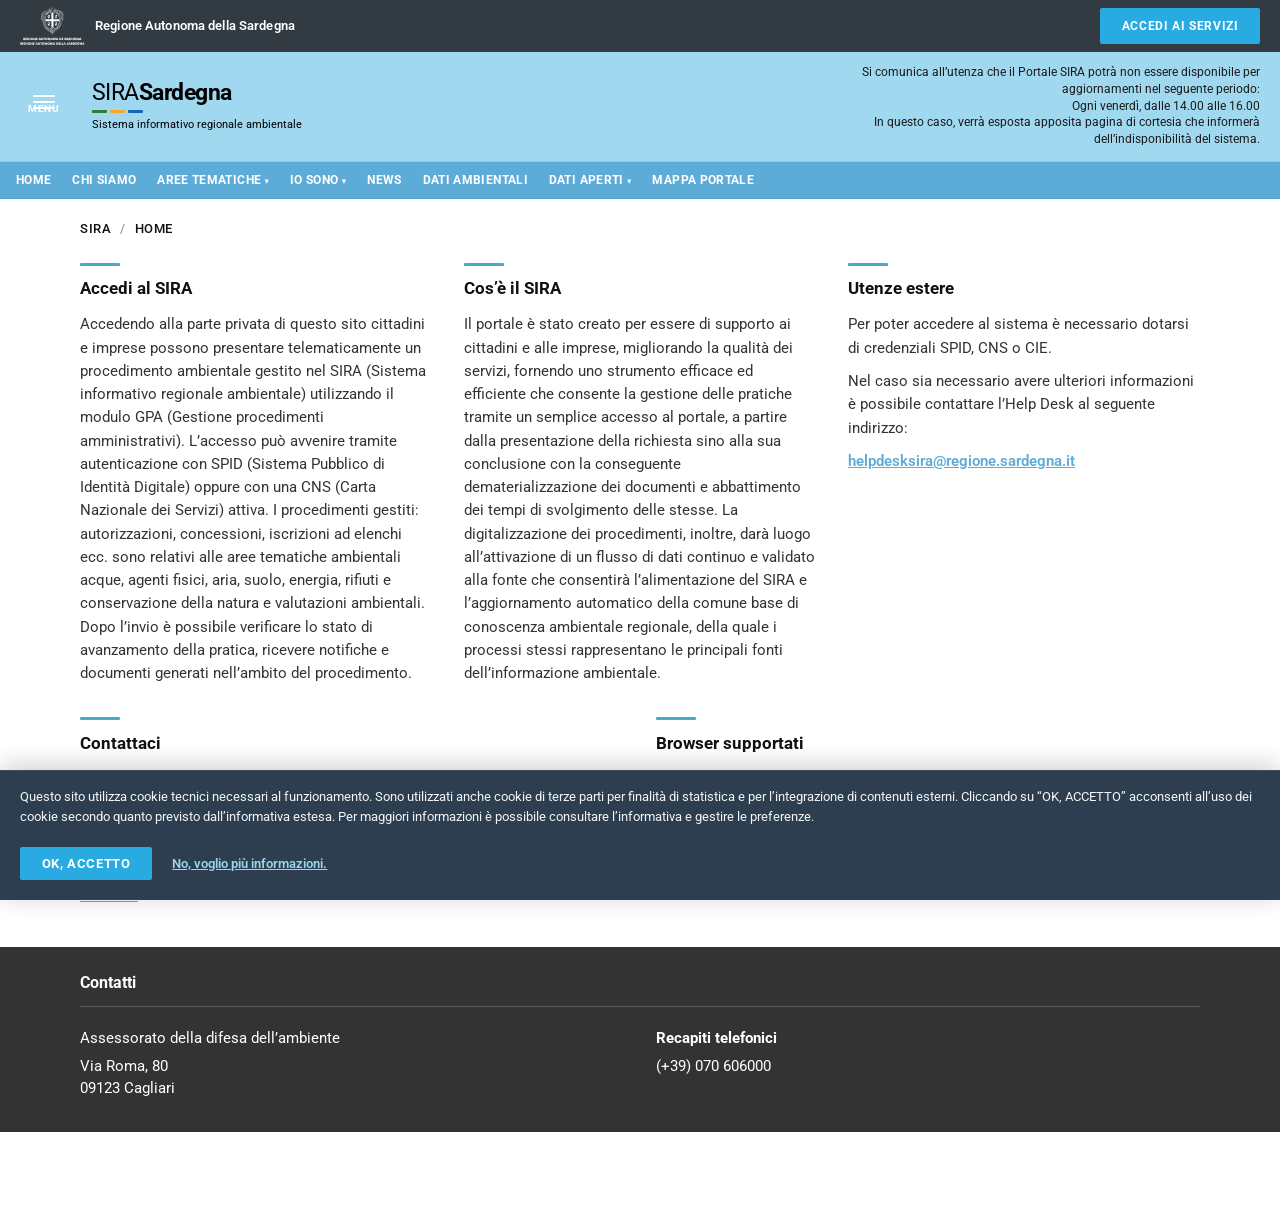
==== commit 4bf7a698: "Add files via upload" ====
--- a/index.html
+++ b/index.html
@@ -41,10 +41,12 @@
         <button
           type="button"
           class="site-header__menu"
+          id="site-menu-toggle"
           aria-expanded="false"
-          aria-controls="site-primary-nav"
+          aria-controls="site-drawer"
         >
           <span class="site-header__menu-bars" aria-hidden="true"></span>
+          <span class="site-header__menu-x" aria-hidden="true">×</span>
           <span class="site-header__menu-label">Menu</span>
         </button>
 
@@ -72,20 +74,81 @@
 
       <nav
         id="site-primary-nav"
-        class="site-nav"
+        class="site-nav site-nav--desktop"
         aria-label="Navigazione principale"
       >
         <ul class="site-nav__list">
-          <li><a href="#">Home</a></li>
-          <li><a href="#">Chi siamo</a></li>
-          <li>
-            <a href="#">Aree tematiche <span aria-hidden="true">▾</span></a>
-          </li>
-          <li><a href="#">Io sono <span aria-hidden="true">▾</span></a></li>
-          <li><a href="#">News</a></li>
-          <li><a href="#">Dati ambientali</a></li>
-          <li><a href="#">Dati aperti <span aria-hidden="true">▾</span></a></li>
-          <li><a href="#">Mappa portale</a></li>
+          <li class="site-nav__item">
+            <a class="site-nav__link" href="#">Home</a>
+          </li>
+          <li class="site-nav__item">
+            <a class="site-nav__link" href="#">Chi siamo</a>
+          </li>
+          <li class="site-nav__item site-nav__item--has-sub">
+            <button
+              type="button"
+              class="site-nav__link site-nav__link--trigger"
+              aria-expanded="false"
+              aria-haspopup="true"
+              aria-controls="sub-aree"
+              id="sub-aree-btn"
+            >
+              Aree tematiche <span class="site-nav__chev" aria-hidden="true">▾</span>
+            </button>
+            <ul id="sub-aree" class="site-nav__sub" role="menu">
+              <li role="none"><a role="menuitem" href="#">Acque</a></li>
+              <li role="none"><a role="menuitem" href="#">Agenti fisici</a></li>
+              <li role="none"><a role="menuitem" href="#">Aria</a></li>
+              <li role="none">
+                <a role="menuitem" href="#">Conservazione natura</a>
+              </li>
+              <li role="none"><a role="menuitem" href="#">Energia</a></li>
+              <li role="none"><a role="menuitem" href="#">Rifiuti</a></li>
+              <li role="none"><a role="menuitem" href="#">Territorio</a></li>
+            </ul>
+          </li>
+          <li class="site-nav__item site-nav__item--has-sub">
+            <button
+              type="button"
+              class="site-nav__link site-nav__link--trigger"
+              aria-expanded="false"
+              aria-haspopup="true"
+              aria-controls="sub-io-sono"
+              id="sub-io-sono-btn"
+            >
+              Io sono <span class="site-nav__chev" aria-hidden="true">▾</span>
+            </button>
+            <ul id="sub-io-sono" class="site-nav__sub" role="menu">
+              <li role="none"><a role="menuitem" href="#">Cittadino</a></li>
+              <li role="none"><a role="menuitem" href="#">Impresa</a></li>
+              <li role="none"><a role="menuitem" href="#">Ente pubblico</a></li>
+            </ul>
+          </li>
+          <li class="site-nav__item">
+            <a class="site-nav__link" href="#">News</a>
+          </li>
+          <li class="site-nav__item">
+            <a class="site-nav__link" href="#">Dati ambientali</a>
+          </li>
+          <li class="site-nav__item site-nav__item--has-sub">
+            <button
+              type="button"
+              class="site-nav__link site-nav__link--trigger"
+              aria-expanded="false"
+              aria-haspopup="true"
+              aria-controls="sub-dati-aperti"
+              id="sub-dati-aperti-btn"
+            >
+              Dati aperti <span class="site-nav__chev" aria-hidden="true">▾</span>
+            </button>
+            <ul id="sub-dati-aperti" class="site-nav__sub" role="menu">
+              <li role="none"><a role="menuitem" href="#">Normativa</a></li>
+              <li role="none"><a role="menuitem" href="#">Dataset</a></li>
+            </ul>
+          </li>
+          <li class="site-nav__item">
+            <a class="site-nav__link" href="#">Mappa portale</a>
+          </li>
         </ul>
       </nav>
     </header>
@@ -207,6 +270,98 @@
         </div>
       </div>
     </footer>
+
+    <div
+      id="site-drawer"
+      class="site-drawer"
+      aria-hidden="true"
+      inert
+    >
+      <button
+        type="button"
+        class="site-drawer__backdrop"
+        aria-label="Chiudi menu"
+        data-drawer-dismiss
+      ></button>
+      <div
+        class="site-drawer__panel"
+        role="dialog"
+        aria-modal="true"
+        aria-labelledby="site-drawer-title"
+      >
+        <div class="site-drawer__head">
+          <p id="site-drawer-title" class="site-drawer__title">Menu</p>
+          <button
+            type="button"
+            class="site-drawer__close"
+            aria-label="Chiudi menu"
+            data-drawer-dismiss
+          >
+            ×
+          </button>
+        </div>
+        <nav class="site-drawer__nav" aria-label="Menu principale">
+          <ul class="site-drawer__list">
+            <li><a class="site-drawer__link" href="#">Home</a></li>
+            <li><a class="site-drawer__link" href="#">Chi siamo</a></li>
+            <li class="site-drawer__item--sub">
+              <button
+                type="button"
+                class="site-drawer__link site-drawer__link--toggle"
+                aria-expanded="false"
+                aria-controls="drawer-sub-aree"
+              >
+                Aree tematiche
+                <span class="site-drawer__chev" aria-hidden="true">▾</span>
+              </button>
+              <ul id="drawer-sub-aree" class="site-drawer__sub" hidden>
+                <li><a href="#">Acque</a></li>
+                <li><a href="#">Agenti fisici</a></li>
+                <li><a href="#">Aria</a></li>
+                <li><a href="#">Conservazione natura</a></li>
+                <li><a href="#">Energia</a></li>
+                <li><a href="#">Rifiuti</a></li>
+                <li><a href="#">Territorio</a></li>
+              </ul>
+            </li>
+            <li class="site-drawer__item--sub">
+              <button
+                type="button"
+                class="site-drawer__link site-drawer__link--toggle"
+                aria-expanded="false"
+                aria-controls="drawer-sub-io"
+              >
+                Io sono
+                <span class="site-drawer__chev" aria-hidden="true">▾</span>
+              </button>
+              <ul id="drawer-sub-io" class="site-drawer__sub" hidden>
+                <li><a href="#">Cittadino</a></li>
+                <li><a href="#">Impresa</a></li>
+                <li><a href="#">Ente pubblico</a></li>
+              </ul>
+            </li>
+            <li><a class="site-drawer__link" href="#">News</a></li>
+            <li><a class="site-drawer__link" href="#">Dati ambientali</a></li>
+            <li class="site-drawer__item--sub">
+              <button
+                type="button"
+                class="site-drawer__link site-drawer__link--toggle"
+                aria-expanded="false"
+                aria-controls="drawer-sub-aperti"
+              >
+                Dati aperti
+                <span class="site-drawer__chev" aria-hidden="true">▾</span>
+              </button>
+              <ul id="drawer-sub-aperti" class="site-drawer__sub" hidden>
+                <li><a href="#">Normativa</a></li>
+                <li><a href="#">Dataset</a></li>
+              </ul>
+            </li>
+            <li><a class="site-drawer__link" href="#">Mappa portale</a></li>
+          </ul>
+        </nav>
+      </div>
+    </div>
 
     <div
       id="cookie-banner"
--- a/styles.css
+++ b/styles.css
@@ -6,12 +6,13 @@
   --color-muted: #666666;
   --color-border: #e0e0e0;
   --color-util-bg: #333b42;
-  --color-header-ribbon-open: #99d6ea;
-  --color-header-ribbon-collapsed: #ffffff;
-  --color-nav-bg: #2b99c9;
-  --color-nav-bg-hover: #2588b5;
+  /* Celestina ribbon: same open + scrolled (bug was white “chiuso”) */
+  --color-header-ribbon: #a0d8ef;
+  --color-header-ribbon-open: var(--color-header-ribbon);
+  --color-header-ribbon-collapsed: var(--color-header-ribbon);
+  --color-nav-bg: #5dacd8;
+  --color-nav-bg-hover: #4a9bc7;
   --color-section-accent: #46acc2;
-  --color-nav-bg-hover: #2588b5;
   --color-util-cta: #29aae1;
   --color-util-cta-hover: #2196d3;
   --color-tri-green: #2e7d32;
@@ -66,14 +67,15 @@
   border-bottom: 1px solid rgba(255, 255, 255, 0.08);
 }
 
-/* --- Site header: sticky; ribbon “open” = azzurro + menu bianco; “chiuso” = bianco + compatto --- */
+/* --- Site header: sticky; ribbon celestina; scrolled = compatto ma stesso colore --- */
 .site-header {
   position: sticky;
   top: var(--sticky-top-offset);
   z-index: 150;
   flex-shrink: 0;
-  align-self: flex-start;
+  align-self: stretch;
   width: 100%;
+  max-width: 100%;
   background: transparent;
   transition: box-shadow var(--ease-header);
 }
@@ -180,25 +182,26 @@
 }
 
 .site-header--scrolled .site-header__ribbon {
-  display: flex;
-  flex-wrap: wrap;
-  align-items: center;
-  justify-content: flex-start;
-  gap: 0.65rem 1.25rem;
+  display: grid;
+  grid-template-columns: auto minmax(0, 1fr);
+  align-items: center;
+  gap: 0.65rem 1rem;
   background: var(--color-header-ribbon-collapsed);
-  border-bottom: 1px solid rgba(0, 0, 0, 0.08);
-  padding-top: 0.35rem;
-  padding-bottom: 0.4rem;
-}
-
-.site-header:not(.site-header--scrolled) .site-header__menu,
-.site-header:not(.site-header--scrolled) .site-header__menu-label {
-  color: #fff;
-}
-
-.site-header--scrolled .site-header__menu,
-.site-header--scrolled .site-header__menu-label {
-  color: #1a1a1a;
+  border-bottom: 1px solid rgba(0, 0, 0, 0.06);
+  padding-top: 0.4rem;
+  padding-bottom: 0.45rem;
+}
+
+/* Menu + label: white on celestina (foto 1–2); keep on scrolled */
+.site-header__menu,
+.site-header__menu-label {
+  color: #fff;
+}
+
+.site-header__menu:hover,
+.site-header__menu:hover .site-header__menu-label {
+  color: #fff;
+  opacity: 0.92;
 }
 
 .site-header__menu {
@@ -245,30 +248,25 @@
   display: flex;
   flex-direction: column;
   gap: 0;
-  align-items: center;
+  align-items: flex-start;
   text-decoration: none;
   color: #000;
   flex-shrink: 0;
   grid-column: 2;
-  justify-self: center;
-  text-align: center;
+  justify-self: start;
+  text-align: left;
   transition: transform var(--ease-header), flex-direction var(--ease-header),
     flex-grow var(--ease-header);
 }
 
 .site-header--scrolled .siralogo {
-  grid-column: unset;
-  flex: 1 1 10rem;
+  grid-column: 2;
   min-width: 0;
-  flex-direction: row;
-  align-items: baseline;
-  justify-content: center;
-  transform: none;
-  gap: 0;
-}
-
-.site-header--scrolled .siralogo__title {
-  font-size: 1.125rem;
+  flex-direction: column;
+  align-items: flex-start;
+  justify-self: start;
+  transform: scale(0.96);
+  transform-origin: left center;
 }
 
 .siralogo__title {
@@ -330,17 +328,13 @@
 }
 
 .site-header--scrolled .siralogo__subtitle {
-  max-height: 0;
-  opacity: 0;
-  margin: 0;
-  overflow: hidden;
+  font-size: 0.65625rem;
+  max-width: min(22rem, 100%);
 }
 
 .site-header--scrolled .siralogo__trirule {
-  max-height: 0;
-  opacity: 0;
-  margin: 0.15rem 0;
-  overflow: hidden;
+  margin: 0.28rem 0 0.28rem;
+  opacity: 1;
 }
 
 .site-header__notice {
@@ -348,7 +342,7 @@
   min-width: 0;
   font-size: 0.72rem;
   font-weight: 400;
-  color: #000;
+  color: #1a1a1a;
   line-height: 1.45;
   text-align: right;
   justify-self: end;
@@ -362,10 +356,7 @@
 }
 
 .site-header--scrolled .site-header__notice {
-  max-height: 0;
-  opacity: 0;
-  margin: 0;
-  pointer-events: none;
+  display: none;
 }
 
 /* --- Primary nav --- */
@@ -376,53 +367,313 @@
 
 .site-nav__list {
   display: flex;
-  flex-wrap: wrap;
+  flex-wrap: nowrap;
   align-items: stretch;
   gap: 0;
-  max-width: var(--layout-max);
+  max-width: none;
+  width: 100%;
   margin: 0 auto;
-  padding: 0 0.5rem;
+  padding: 0 0.35rem;
   list-style: none;
+  overflow-x: auto;
+  -webkit-overflow-scrolling: touch;
+  scrollbar-width: thin;
 }
 
 .site-nav__list > li {
   margin: 0;
 }
 
-.site-nav__list a {
-  display: block;
-  padding: 0.65rem 0.75rem;
-  font-size: 0.75rem;
+/* --- Desktop mega-dropdowns (hover / focus-within) --- */
+.site-nav__item {
+  position: relative;
+}
+
+.site-nav__link {
+  display: flex;
+  align-items: center;
+  gap: 0.2rem;
+  padding: 0.55rem clamp(0.3rem, 0.9vw, 0.65rem);
+  font-size: clamp(0.62rem, 0.45vw + 0.52rem, 0.75rem);
   font-weight: 700;
-  letter-spacing: 0.04em;
+  letter-spacing: 0.03em;
   text-transform: uppercase;
   text-decoration: none;
   color: #fff;
   white-space: nowrap;
-  transition: background 0.12s ease, padding var(--ease-header);
-}
-
-.site-header--scrolled .site-nav__list a {
-  padding-top: 0.45rem;
-  padding-bottom: 0.45rem;
-}
-
-.site-nav__list a:hover {
+  transition: background 0.12s ease, padding var(--ease-header),
+    font-size var(--ease-header);
+  border: none;
+  background: transparent;
+  font-family: var(--font-sans);
+  font-weight: 700;
+  cursor: pointer;
+  height: 100%;
+}
+
+.site-nav__link:hover {
   background: var(--color-nav-bg-hover);
   color: #fff;
 }
 
-.site-nav__list a:focus-visible {
+.site-nav__item--has-sub:hover > .site-nav__link,
+.site-nav__item--has-sub:focus-within > .site-nav__link {
+  background: var(--color-nav-bg-hover);
+  color: #fff;
+}
+
+.site-nav__link:focus-visible {
   outline: none;
   box-shadow: inset 0 0 0 2px rgba(255, 255, 255, 0.85);
 }
 
+.site-nav__chev {
+  font-size: 0.55rem;
+  opacity: 0.95;
+  margin-top: 2px;
+}
+
+.site-nav__sub {
+  position: absolute;
+  left: 0;
+  top: 100%;
+  min-width: 14rem;
+  margin: 0;
+  padding: 0.35rem 0;
+  list-style: none;
+  background: #fff;
+  color: #212529;
+  box-shadow: 0 8px 24px rgba(0, 0, 0, 0.12);
+  border: 1px solid rgba(0, 0, 0, 0.06);
+  opacity: 0;
+  visibility: hidden;
+  transform: translateY(-4px);
+  transition: opacity 0.18s ease, transform 0.18s ease, visibility 0.18s;
+  z-index: 160;
+}
+
+.site-nav__item--has-sub:hover .site-nav__sub,
+.site-nav__item--has-sub:focus-within .site-nav__sub {
+  opacity: 1;
+  visibility: visible;
+  transform: translateY(0);
+}
+
+.site-nav__sub a {
+  display: block;
+  padding: 0.5rem 1rem;
+  font-size: 0.875rem;
+  font-weight: 400;
+  text-transform: none;
+  letter-spacing: normal;
+  color: #212529;
+  white-space: nowrap;
+}
+
+.site-nav__sub a:hover {
+  background: #f0f4f8;
+  color: #000;
+}
+
+.site-header--scrolled .site-nav__link {
+  padding-top: 0.42rem;
+  padding-bottom: 0.42rem;
+  font-size: clamp(0.58rem, 0.4vw + 0.48rem, 0.7rem);
+}
+
+/* --- Menu toggle: default 3 barre; .site-header__menu--bars-2 = due linee (foto 1); .is-open = drawer (foto 8) --- */
+.site-header__menu-x {
+  display: none;
+  font-size: 1.65rem;
+  line-height: 1;
+  font-weight: 300;
+  color: inherit;
+}
+
+.site-header__menu.is-open .site-header__menu-bars,
+.site-header__menu.is-open .site-header__menu-label {
+  display: none;
+}
+
+.site-header__menu.is-open .site-header__menu-x {
+  display: block;
+}
+
+.site-header__menu--bars-2 .site-header__menu-bars {
+  height: 14px;
+  width: 24px;
+  background: linear-gradient(currentColor 0 2px, transparent 2px 100%) 0 0 /
+      100% 6px no-repeat,
+    linear-gradient(currentColor 0 2px, transparent 2px 100%) 0 8px / 100% 6px
+      no-repeat;
+  box-shadow: none;
+}
+
+/* --- Drawer mobile (foto 8) --- */
+.site-drawer {
+  position: fixed;
+  inset: 0;
+  z-index: 400;
+  pointer-events: none;
+  visibility: hidden;
+  transition: visibility 0.2s step-end;
+}
+
+.site-drawer.is-open {
+  pointer-events: auto;
+  visibility: visible;
+  transition: visibility 0s step-start;
+}
+
+.site-drawer__backdrop {
+  position: absolute;
+  inset: 0;
+  background: rgba(0, 0, 0, 0.35);
+  border: none;
+  padding: 0;
+  margin: 0;
+  cursor: pointer;
+  opacity: 0;
+  transition: opacity 0.25s ease;
+}
+
+.site-drawer.is-open .site-drawer__backdrop {
+  opacity: 1;
+}
+
+.site-drawer__panel {
+  position: absolute;
+  top: 0;
+  left: 0;
+  bottom: 0;
+  width: min(20rem, 88vw);
+  max-width: 100%;
+  background: #fff;
+  box-shadow: 4px 0 24px rgba(0, 0, 0, 0.12);
+  transform: translateX(-100%);
+  transition: transform 0.28s cubic-bezier(0.4, 0, 0.2, 1);
+  display: flex;
+  flex-direction: column;
+  overflow: auto;
+}
+
+.site-drawer.is-open .site-drawer__panel {
+  transform: translateX(0);
+}
+
+.site-drawer__head {
+  display: flex;
+  align-items: center;
+  justify-content: flex-end;
+  padding: 0.65rem 0.75rem;
+  border-bottom: 1px solid #e8e8e8;
+}
+
+.site-drawer__title {
+  position: absolute;
+  width: 1px;
+  height: 1px;
+  padding: 0;
+  margin: -1px;
+  overflow: hidden;
+  clip: rect(0, 0, 0, 0);
+  white-space: nowrap;
+  border: 0;
+}
+
+.site-drawer__close {
+  margin: 0;
+  padding: 0.25rem 0.5rem;
+  font-size: 1.75rem;
+  line-height: 1;
+  color: #2b99c9;
+  background: none;
+  border: none;
+  cursor: pointer;
+  font-family: inherit;
+}
+
+.site-drawer__close:focus-visible {
+  outline: none;
+  box-shadow: var(--focus-ring);
+  border-radius: var(--radius);
+}
+
+.site-drawer__nav {
+  flex: 1;
+  padding: 0.5rem 0 1.5rem;
+}
+
+.site-drawer__list {
+  list-style: none;
+  margin: 0;
+  padding: 0;
+}
+
+.site-drawer__link {
+  display: flex;
+  align-items: center;
+  justify-content: space-between;
+  width: 100%;
+  padding: 0.85rem 1.25rem;
+  font-size: 0.875rem;
+  font-weight: 700;
+  letter-spacing: 0.06em;
+  text-transform: uppercase;
+  text-decoration: none;
+  color: #333;
+  background: none;
+  border: none;
+  border-bottom: 1px solid #ececec;
+  font: inherit;
+  cursor: pointer;
+  text-align: left;
+}
+
+.site-drawer__link:hover {
+  background: #f5f8fa;
+}
+
+.site-drawer__chev {
+  font-size: 0.65rem;
+  opacity: 0.85;
+}
+
+.site-drawer__sub {
+  list-style: none;
+  margin: 0;
+  padding: 0 0 0.5rem 1rem;
+  background: #fafafa;
+}
+
+.site-drawer__sub a {
+  display: block;
+  padding: 0.5rem 1rem 0.5rem 0.5rem;
+  font-size: 0.875rem;
+  font-weight: 400;
+  text-transform: none;
+  letter-spacing: normal;
+  color: #333;
+  text-decoration: none;
+  border-bottom: 1px solid #eee;
+}
+
+.site-drawer__sub a:hover {
+  text-decoration: underline;
+}
+
+.site-drawer__sub[hidden] {
+  display: none !important;
+}
+
 /* --- Main content --- */
 .site-main {
-  flex: 1 0 auto;
+  flex: 1 1 auto;
+  min-height: 0;
   background: #fff;
   padding: 1.25rem 1.25rem 2.5rem;
-  min-height: 85vh;
+  max-width: 100%;
+  overflow-x: clip;
 }
 
 .site-main__inner {
@@ -586,14 +837,14 @@
 
 /* --- Dashboard page --- */
 .page-wrap {
-  flex: 1 0 auto;
+  flex: 1 1 auto;
+  min-height: 0;
   display: flex;
   flex-direction: column;
   align-items: center;
   justify-content: flex-start;
   padding: 2rem 1rem 3rem;
   background: #fff;
-  min-height: 75vh;
 }
 
 .card {
@@ -749,6 +1000,43 @@
 }
 
 /* --- Responsive --- */
+@media (max-width: 1140px) {
+  .site-header__menu {
+    padding: 0.28rem 0.42rem;
+    gap: 0.18rem;
+  }
+
+  .site-header__menu-bars {
+    width: 19px;
+    box-shadow: 0 5px 0 currentColor, 0 10px 0 currentColor;
+  }
+
+  .site-header__menu-label {
+    font-size: 0.58rem;
+  }
+
+  .site-header__menu--bars-2 .site-header__menu-bars {
+    width: 22px;
+    height: 12px;
+    background: linear-gradient(currentColor 0 2px, transparent 2px 100%) 0 0 /
+        100% 5px no-repeat,
+      linear-gradient(currentColor 0 2px, transparent 2px 100%) 0 7px / 100% 5px
+        no-repeat;
+  }
+}
+
+@media (max-width: 1024px) {
+  .site-header__menu-bars {
+    width: 17px;
+    box-shadow: 0 5px 0 currentColor, 0 10px 0 currentColor;
+  }
+
+  .site-header__menu-label {
+    font-size: 0.52rem;
+    letter-spacing: 0.05em;
+  }
+}
+
 @media (max-width: 900px) {
   .info-grid--3 {
     grid-template-columns: 1fr;
@@ -764,7 +1052,7 @@
 
   .site-header__ribbon {
     grid-template-columns: 1fr;
-    justify-items: center;
+    justify-items: start;
     gap: 1rem;
   }
 
@@ -784,11 +1072,20 @@
     text-align: left;
   }
 
-  .site-nav__list {
-    flex-wrap: nowrap;
-    overflow-x: auto;
-    -webkit-overflow-scrolling: touch;
-    padding-bottom: 2px;
+  .site-nav--desktop {
+    display: none;
+  }
+
+  .site-header--scrolled .site-header__ribbon {
+    grid-template-columns: 1fr;
+  }
+
+  .site-header--scrolled .siralogo {
+    grid-column: 1;
+  }
+
+  .site-header--scrolled .site-header__menu {
+    grid-column: 1;
   }
 }
 
@@ -818,6 +1115,10 @@
     align-items: flex-start;
     text-align: left;
   }
+}
+
+body.is-drawer-open {
+  overflow: hidden;
 }
 
 body:has(.cookie-banner:not([hidden])) {
@@ -838,7 +1139,13 @@
   .siralogo,
   .siralogo__subtitle,
   .siralogo__trirule,
-  .site-nav__list a {
+  .site-nav__link,
+  .site-drawer__panel,
+  .site-drawer__backdrop {
     transition: none;
   }
-}
+
+  .site-header--scrolled .siralogo {
+    transform: none;
+  }
+}
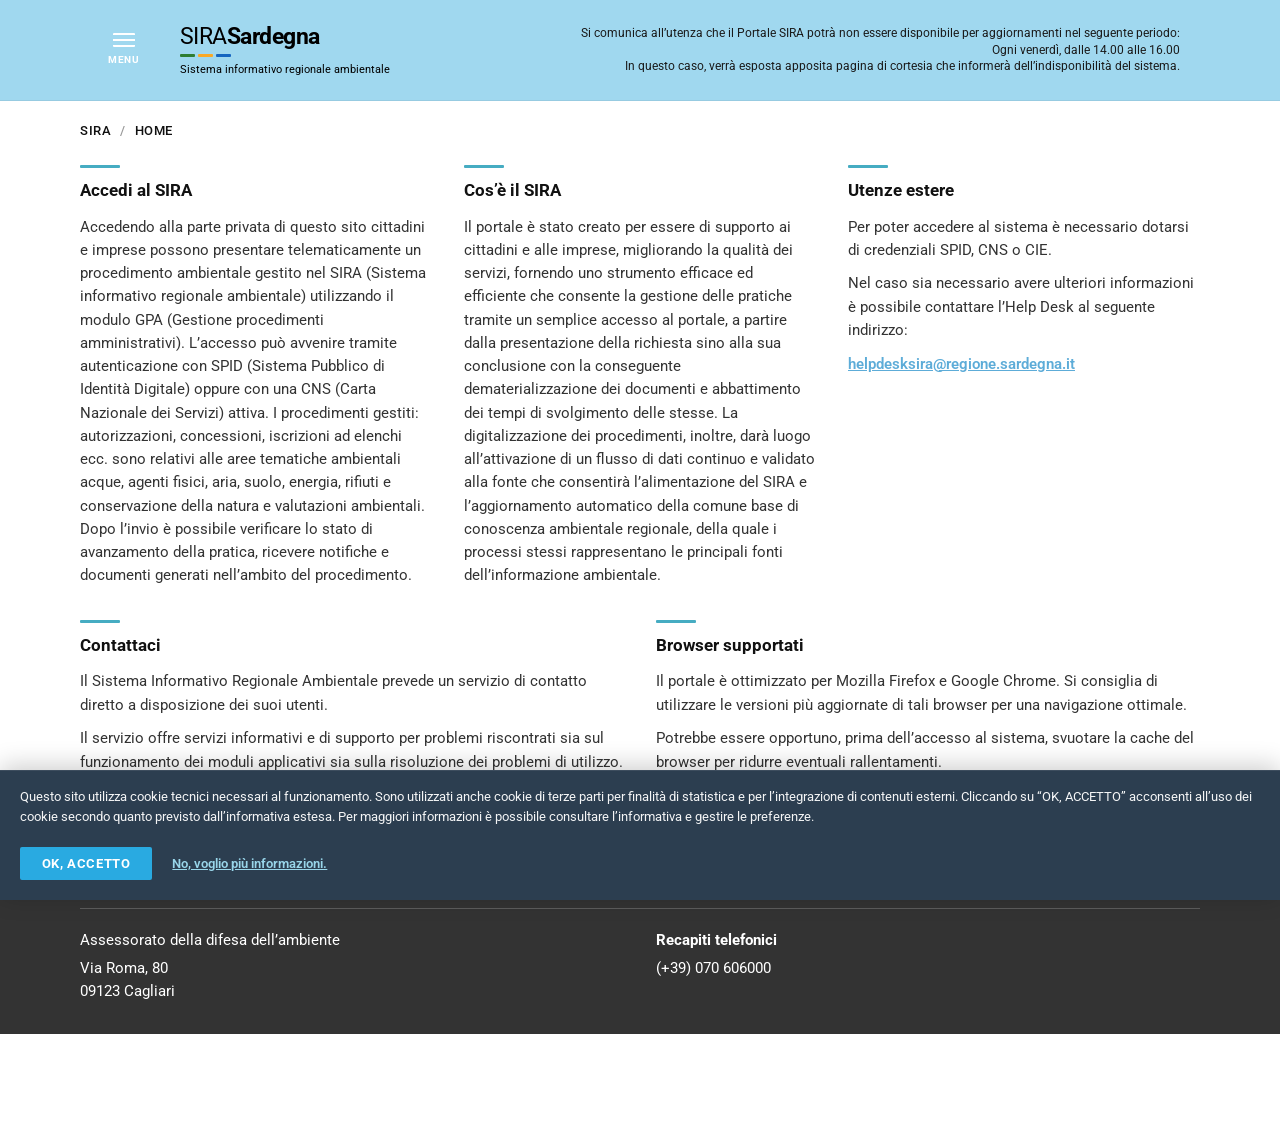
==== commit 596b5236: "Add files via upload" ====
--- a/index.html
+++ b/index.html
@@ -38,38 +38,40 @@
       </div>
 
       <div class="site-header__ribbon">
-        <button
-          type="button"
-          class="site-header__menu"
-          id="site-menu-toggle"
-          aria-expanded="false"
-          aria-controls="site-drawer"
-        >
-          <span class="site-header__menu-bars" aria-hidden="true"></span>
-          <span class="site-header__menu-x" aria-hidden="true">×</span>
-          <span class="site-header__menu-label">Menu</span>
-        </button>
-
-        <a class="siralogo" href="index.html">
-          <span class="siralogo__title"
-            ><span class="siralogo__sira">SIRA</span
-            ><span class="siralogo__sardegna">Sardegna</span></span
+        <div class="site-header__ribbon-inner">
+          <button
+            type="button"
+            class="site-header__menu"
+            id="site-menu-toggle"
+            aria-expanded="false"
+            aria-controls="site-drawer"
           >
-          <span class="siralogo__trirule" aria-hidden="true">
-            <span></span><span></span><span></span>
-          </span>
-          <span class="siralogo__subtitle"
-            >Sistema informativo regionale ambientale</span
-          >
-        </a>
-
-        <p class="site-header__notice">
-          Si comunica all’utenza che il Portale SIRA potrà non essere
-          disponibile per aggiornamenti nel seguente periodo:<br />
-          Ogni venerdì, dalle 14.00 alle 16.00<br />
-          In questo caso, verrà esposta apposita pagina di cortesia che
-          informerà dell’indisponibilità del sistema.
-        </p>
+            <span class="site-header__menu-bars" aria-hidden="true"></span>
+            <span class="site-header__menu-x" aria-hidden="true">×</span>
+            <span class="site-header__menu-label">Menu</span>
+          </button>
+
+          <a class="siralogo" href="index.html">
+            <span class="siralogo__title"
+              ><span class="siralogo__sira">SIRA</span
+              ><span class="siralogo__sardegna">Sardegna</span></span
+            >
+            <span class="siralogo__trirule" aria-hidden="true">
+              <span></span><span></span><span></span>
+            </span>
+            <span class="siralogo__subtitle"
+              >Sistema informativo regionale ambientale</span
+            >
+          </a>
+
+          <p class="site-header__notice">
+            Si comunica all’utenza che il Portale SIRA potrà non essere
+            disponibile per aggiornamenti nel seguente periodo:<br />
+            Ogni venerdì, dalle 14.00 alle 16.00<br />
+            In questo caso, verrà esposta apposita pagina di cortesia che
+            informerà dell’indisponibilità del sistema.
+          </p>
+        </div>
       </div>
 
       <nav
--- a/styles.css
+++ b/styles.css
@@ -77,36 +77,39 @@
   width: 100%;
   max-width: 100%;
   background: transparent;
-  transition: box-shadow var(--ease-header);
+  display: grid;
+  grid-template-rows: 1fr auto auto;
+  transition: box-shadow var(--ease-header), grid-template-rows 0.3s ease;
 }
 
 .site-header--scrolled {
   box-shadow: 0 3px 14px rgba(0, 0, 0, 0.14);
+  grid-template-rows: 0fr auto auto;
 }
 
 .site-header__util {
-  display: flex;
+  display: none;
   align-items: center;
   justify-content: space-between;
   gap: 1rem;
-  min-height: var(--header-util-height);
   padding: 0.45rem 1.25rem;
   background: var(--color-util-bg);
   color: #fff;
   font-size: 0.8125rem;
-  max-height: 120px;
   overflow: hidden;
-  transition: max-height var(--ease-header), opacity var(--ease-header),
-    padding var(--ease-header), min-height var(--ease-header);
+  min-height: 0;
+  transition: opacity 0.25s ease, padding 0.3s ease;
+}
+
+.site-header.is-menu-open .site-header__util {
+  display: flex;
 }
 
 .site-header--scrolled .site-header__util {
-  max-height: 0;
-  min-height: 0;
-  opacity: 0;
-  padding-top: 0;
-  padding-bottom: 0;
-  pointer-events: none;
+  opacity: 1;
+  padding-top: 0.45rem;
+  padding-bottom: 0.45rem;
+  pointer-events: auto;
 }
 
 .site-header__util-start {
@@ -171,25 +174,27 @@
 }
 
 .site-header__ribbon {
-  display: grid;
-  grid-template-columns: auto minmax(0, 1fr) minmax(12rem, 28rem);
-  align-items: center;
-  gap: 0.75rem 1.5rem;
-  padding: 0.75rem 1.25rem 0.85rem;
   background: var(--color-header-ribbon-open);
   border-bottom: 1px solid rgba(0, 0, 0, 0.06);
-  transition: padding var(--ease-header), background-color var(--ease-header);
+  transition: background-color var(--ease-header);
+  padding: 1.5rem 0;
+}
+
+.site-header__ribbon-inner {
+  display: grid;
+  grid-template-columns: auto auto 1fr;
+  align-items: center;
+  gap: 1rem 2rem;
+  max-width: var(--layout-max);
+  margin: 0 auto;
+  padding: 0 1.25rem;
 }
 
 .site-header--scrolled .site-header__ribbon {
-  display: grid;
-  grid-template-columns: auto minmax(0, 1fr);
-  align-items: center;
-  gap: 0.65rem 1rem;
-  background: var(--color-header-ribbon-collapsed);
-  border-bottom: 1px solid rgba(0, 0, 0, 0.06);
   padding-top: 0.4rem;
   padding-bottom: 0.45rem;
+  background: var(--color-header-ribbon-collapsed);
+  /* Keep the same grid structure so elements don't jump */
 }
 
 /* Menu + label: white on celestina (foto 1–2); keep on scrolled */
@@ -209,7 +214,7 @@
   flex-direction: column;
   align-items: center;
   justify-content: center;
-  gap: 0.25rem;
+  gap: 0.35rem;
   padding: 0.35rem 0.5rem;
   margin: 0;
   border: none;
@@ -235,12 +240,17 @@
   border-radius: var(--radius);
 }
 
+/* Icon height must match painted bars: box-shadow does not affect flex layout. */
 .site-header__menu-bars {
   width: 22px;
-  height: 2px;
-  background: currentColor;
+  height: 14px;
+  flex-shrink: 0;
   border-radius: 1px;
-  box-shadow: 0 6px 0 currentColor, 0 12px 0 currentColor;
+  background: linear-gradient(currentColor, currentColor) 0 0 / 100% 2px
+      no-repeat,
+    linear-gradient(currentColor, currentColor) 0 6px / 100% 2px no-repeat,
+    linear-gradient(currentColor, currentColor) 0 12px / 100% 2px no-repeat;
+  box-shadow: none;
 }
 
 /* --- siralogo (replaces legacy portal logo naming) --- */
@@ -255,8 +265,8 @@
   grid-column: 2;
   justify-self: start;
   text-align: left;
-  transition: transform var(--ease-header), flex-direction var(--ease-header),
-    flex-grow var(--ease-header);
+  /* Only transform is compositor-friendly; avoid transitioning flex-* (layout thrash). */
+  transition: transform var(--ease-header);
 }
 
 .site-header--scrolled .siralogo {
@@ -292,8 +302,7 @@
   height: 3px;
   margin: 0.35rem 0 0.35rem;
   max-height: 12px;
-  transition: opacity var(--ease-header), max-height var(--ease-header),
-    margin var(--ease-header);
+  transition: opacity var(--ease-header);
 }
 
 .siralogo__trirule > span {
@@ -322,14 +331,12 @@
   max-width: 22rem;
   line-height: 1.25;
   text-transform: none;
-  max-height: 4rem;
-  transition: max-height var(--ease-header), opacity var(--ease-header),
-    margin var(--ease-header);
+  transition: opacity var(--ease-header);
 }
 
 .site-header--scrolled .siralogo__subtitle {
-  font-size: 0.65625rem;
-  max-width: min(22rem, 100%);
+  /* Inherit scale from parent .siralogo, do not trigger font-size recalculation */
+  opacity: 0.9;
 }
 
 .site-header--scrolled .siralogo__trirule {
@@ -348,21 +355,27 @@
   justify-self: end;
   align-self: center;
   grid-column: 3;
-  transition: max-height var(--ease-header), opacity var(--ease-header),
-    margin var(--ease-header);
+  transition: opacity var(--ease-header);
   max-height: 14rem;
   opacity: 1;
   overflow: hidden;
 }
 
 .site-header--scrolled .site-header__notice {
-  display: none;
+  opacity: 1;
+  max-height: none;
+  pointer-events: auto;
 }
 
 /* --- Primary nav --- */
 .site-nav {
+  display: none;
   background: var(--color-nav-bg);
   border-bottom: 1px solid rgba(0, 0, 0, 0.08);
+}
+
+.site-header.is-menu-open .site-nav {
+  display: block;
 }
 
 .site-nav__list {
@@ -375,9 +388,14 @@
   margin: 0 auto;
   padding: 0 0.35rem;
   list-style: none;
-  overflow-x: auto;
+  overflow: visible;
   -webkit-overflow-scrolling: touch;
-  scrollbar-width: thin;
+  scrollbar-width: none;
+  -ms-overflow-style: none;
+}
+
+.site-nav__list::-webkit-scrollbar {
+  display: none;
 }
 
 .site-nav__list > li {
@@ -401,8 +419,8 @@
   text-decoration: none;
   color: #fff;
   white-space: nowrap;
-  transition: background 0.12s ease, padding var(--ease-header),
-    font-size var(--ease-header);
+  /* Font size steps with layout; animating it causes jank during header compact toggle. */
+  transition: background 0.12s ease, padding var(--ease-header);
   border: none;
   background: transparent;
   font-family: var(--font-sans);
@@ -417,7 +435,8 @@
 }
 
 .site-nav__item--has-sub:hover > .site-nav__link,
-.site-nav__item--has-sub:focus-within > .site-nav__link {
+.site-nav__item--has-sub:focus-within > .site-nav__link,
+.site-nav__link[aria-expanded="true"] {
   background: var(--color-nav-bg-hover);
   color: #fff;
 }
@@ -453,7 +472,8 @@
 }
 
 .site-nav__item--has-sub:hover .site-nav__sub,
-.site-nav__item--has-sub:focus-within .site-nav__sub {
+.site-nav__item--has-sub:focus-within .site-nav__sub,
+.site-nav__link[aria-expanded="true"] + .site-nav__sub {
   opacity: 1;
   visibility: visible;
   transform: translateY(0);
@@ -475,10 +495,12 @@
   color: #000;
 }
 
-.site-header--scrolled .site-nav__link {
-  padding-top: 0.42rem;
-  padding-bottom: 0.42rem;
-  font-size: clamp(0.58rem, 0.4vw + 0.48rem, 0.7rem);
+/* Nav links shouldn't change font-size or padding on scroll, it causes layout thrashing */
+
+
+/* Post-transaction: primary bar removed from layout (see initPostTransactionPrimaryNav in app.js). */
+body[data-transaction-complete="true"] #site-primary-nav.site-nav {
+  display: none;
 }
 
 /* --- Menu toggle: default 3 barre; .site-header__menu--bars-2 = due linee (foto 1); .is-open = drawer (foto 8) --- */
@@ -551,10 +573,17 @@
   background: #fff;
   box-shadow: 4px 0 24px rgba(0, 0, 0, 0.12);
   transform: translateX(-100%);
-  transition: transform 0.28s cubic-bezier(0.4, 0, 0.2, 1);
+  transition: transform 0.32s cubic-bezier(0.22, 1, 0.36, 1);
+  will-change: transform;
   display: flex;
   flex-direction: column;
   overflow: auto;
+  scrollbar-width: none;
+  -ms-overflow-style: none;
+}
+
+.site-drawer__panel::-webkit-scrollbar {
+  display: none;
 }
 
 .site-drawer.is-open .site-drawer__panel {
@@ -1003,12 +1032,16 @@
 @media (max-width: 1140px) {
   .site-header__menu {
     padding: 0.28rem 0.42rem;
-    gap: 0.18rem;
+    gap: 0.28rem;
   }
 
   .site-header__menu-bars {
     width: 19px;
-    box-shadow: 0 5px 0 currentColor, 0 10px 0 currentColor;
+    height: 12px;
+    background: linear-gradient(currentColor, currentColor) 0 0 / 100% 2px
+        no-repeat,
+      linear-gradient(currentColor, currentColor) 0 5px / 100% 2px no-repeat,
+      linear-gradient(currentColor, currentColor) 0 10px / 100% 2px no-repeat;
   }
 
   .site-header__menu-label {
@@ -1028,7 +1061,11 @@
 @media (max-width: 1024px) {
   .site-header__menu-bars {
     width: 17px;
-    box-shadow: 0 5px 0 currentColor, 0 10px 0 currentColor;
+    height: 12px;
+    background: linear-gradient(currentColor, currentColor) 0 0 / 100% 2px
+        no-repeat,
+      linear-gradient(currentColor, currentColor) 0 5px / 100% 2px no-repeat,
+      linear-gradient(currentColor, currentColor) 0 10px / 100% 2px no-repeat;
   }
 
   .site-header__menu-label {
@@ -1077,7 +1114,9 @@
   }
 
   .site-header--scrolled .site-header__ribbon {
-    grid-template-columns: 1fr;
+    padding-top: 0.6rem;
+    padding-bottom: 0.65rem;
+    background: var(--color-header-ribbon-collapsed);
   }
 
   .site-header--scrolled .siralogo {
@@ -1143,6 +1182,7 @@
   .site-drawer__panel,
   .site-drawer__backdrop {
     transition: none;
+    will-change: auto;
   }
 
   .site-header--scrolled .siralogo {
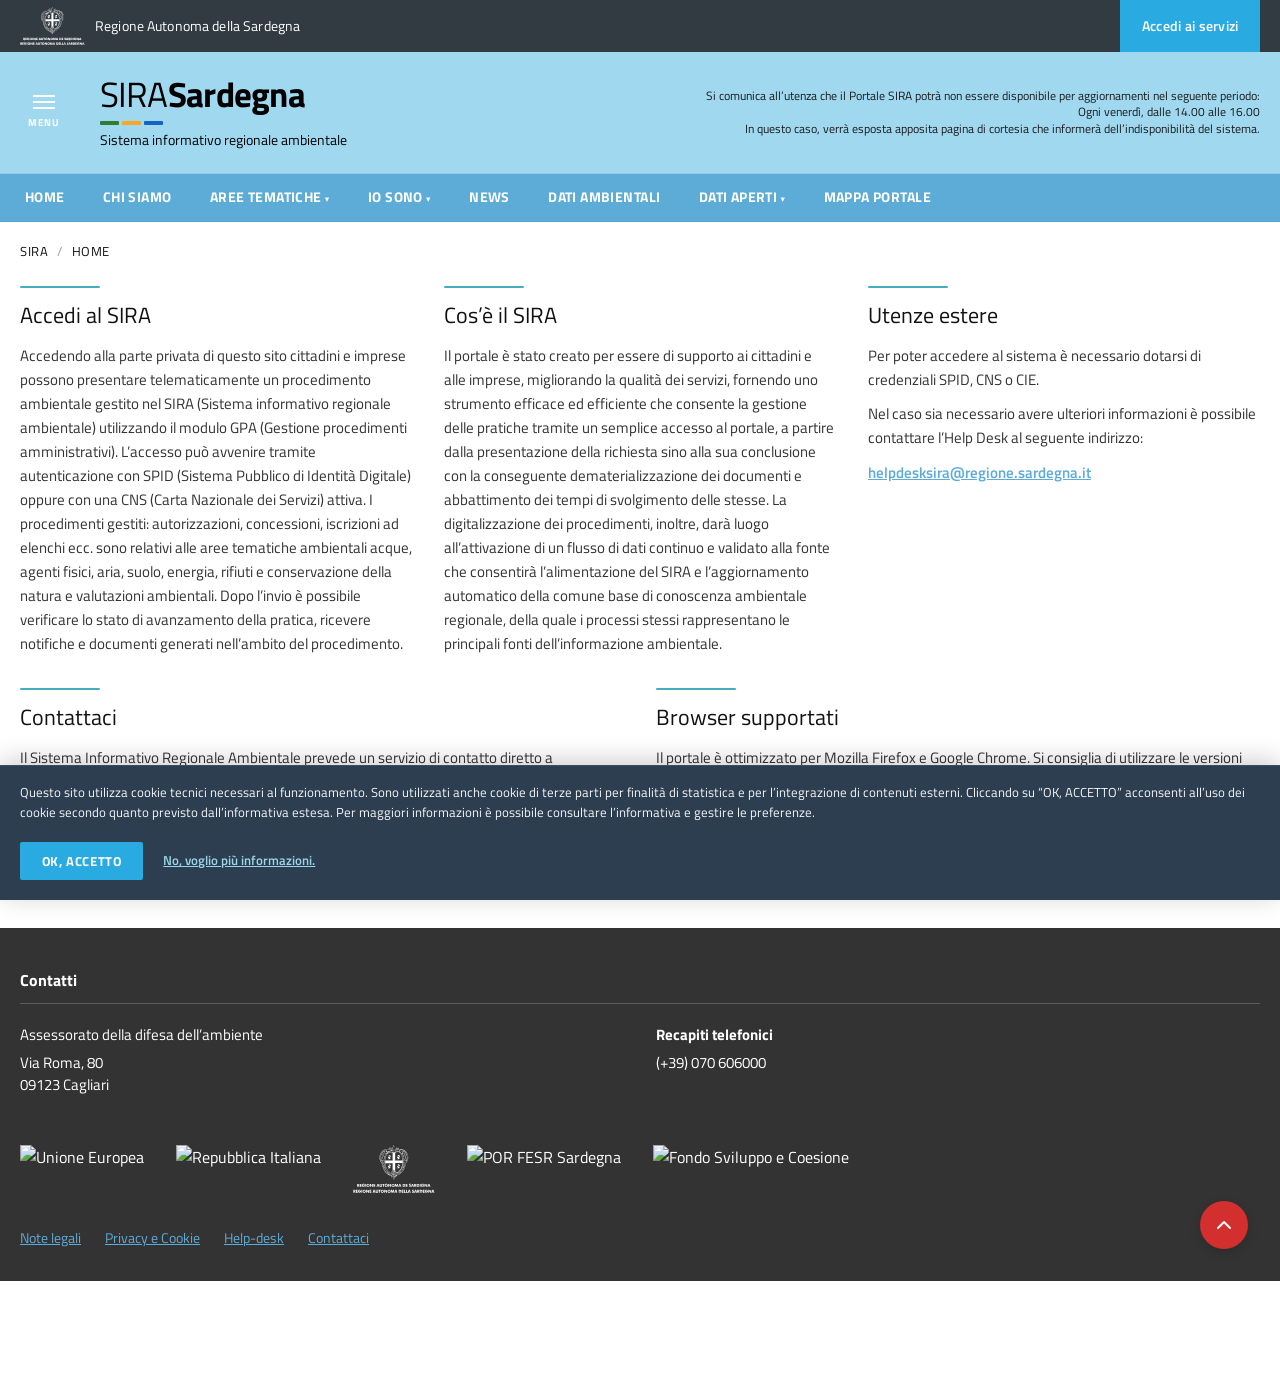
==== commit 8ce0e45a: "Add files via upload" ====
--- a/index.html
+++ b/index.html
@@ -9,7 +9,7 @@
     <link rel="preconnect" href="https://fonts.googleapis.com" />
     <link rel="preconnect" href="https://fonts.gstatic.com" crossorigin />
     <link
-      href="https://fonts.googleapis.com/css2?family=Roboto:ital,wght@0,400;0,500;0,700;1,400&display=swap"
+      href="https://fonts.googleapis.com/css2?family=Titillium+Web:ital,wght@0,300;0,400;0,600;0,700;1,300;1,400&display=swap"
       rel="stylesheet"
     />
     <link rel="stylesheet" href="styles.css" />
@@ -33,7 +33,7 @@
           </div>
         </div>
         <div class="site-header__util-end">
-          <a class="site-header__util-cta" href="#">ACCEDI AI SERVIZI</a>
+          <a class="site-header__util-cta" href="#">Accedi ai servizi</a>
         </div>
       </div>
 
@@ -256,21 +256,46 @@
     </main>
 
     <footer class="site-footer">
-      <h2 class="site-footer__heading">Contatti</h2>
-      <div class="site-footer__divider" aria-hidden="true"></div>
-      <div class="site-footer__grid">
-        <div class="site-footer__col">
-          <p class="site-footer__org">Assessorato della difesa dell’ambiente</p>
-          <p class="site-footer__lines">
-            Via Roma, 80<br />
-            09123 Cagliari
-          </p>
-        </div>
-        <div class="site-footer__col">
-          <p class="site-footer__label">Recapiti telefonici</p>
-          <p class="site-footer__lines">(+39) 070 606000</p>
-        </div>
-      </div>
+      <div class="site-footer__inner">
+        <h2 class="site-footer__heading">Contatti</h2>
+        <div class="site-footer__divider" aria-hidden="true"></div>
+        <div class="site-footer__grid">
+          <div class="site-footer__col">
+            <p class="site-footer__org">Assessorato della difesa dell’ambiente</p>
+            <p class="site-footer__lines">
+              Via Roma, 80<br />
+              09123 Cagliari
+            </p>
+          </div>
+          <div class="site-footer__col">
+            <p class="site-footer__label">Recapiti telefonici</p>
+            <p class="site-footer__lines">(+39) 070 606000</p>
+          </div>
+        </div>
+
+        <div class="site-footer__logos">
+          <img src="assets/logo-ue.png" alt="Unione Europea" />
+          <img src="assets/logo-repubblica.png" alt="Repubblica Italiana" />
+          <img src="assets/regione_autonoma.svg" alt="Regione Autonoma della Sardegna" />
+          <img src="assets/logo-por.png" alt="POR FESR Sardegna" />
+          <img src="assets/logo-fs.png" alt="Fondo Sviluppo e Coesione" />
+        </div>
+
+        <div class="site-footer__bottom">
+          <ul class="site-footer__links">
+            <li><a href="#">Note legali</a></li>
+            <li><a href="#">Privacy e Cookie</a></li>
+            <li><a href="#">Help-desk</a></li>
+            <li><a href="#">Contattaci</a></li>
+          </ul>
+        </div>
+      </div>
+      
+      <button type="button" class="site-footer__back-to-top" aria-label="Torna su" onclick="window.scrollTo({top: 0, behavior: 'smooth'})">
+        <svg viewBox="0 0 24 24" width="24" height="24" stroke="currentColor" stroke-width="2" fill="none" stroke-linecap="round" stroke-linejoin="round">
+          <polyline points="18 15 12 9 6 15"></polyline>
+        </svg>
+      </button>
     </footer>
 
     <div
--- a/styles.css
+++ b/styles.css
@@ -25,12 +25,12 @@
   --color-demo-bar: #243038;
   --radius: 2px;
   --focus-ring: 0 0 0 3px rgba(43, 153, 201, 0.45);
-  --layout-max: 1120px;
+  --layout-max: 1440px;
   --header-util-height: 48px;
   --sticky-top-offset: 0px;
   --ease-header: 0.28s cubic-bezier(0.4, 0, 0.2, 1);
-  /* Roboto loaded via Google Fonts in HTML; swap to local @font-face in assets/ if offline */
-  --font-sans: Roboto, system-ui, -apple-system, "Segoe UI", sans-serif;
+  /* Titillium Web loaded via Google Fonts in HTML */
+  --font-sans: "Titillium Web", system-ui, -apple-system, "Segoe UI", sans-serif;
 }
 
 *,
@@ -84,15 +84,15 @@
 
 .site-header--scrolled {
   box-shadow: 0 3px 14px rgba(0, 0, 0, 0.14);
-  grid-template-rows: 0fr auto auto;
+  grid-template-rows: 0fr auto 0fr;
 }
 
 .site-header__util {
-  display: none;
-  align-items: center;
+  display: flex;
+  align-items: stretch; /* [TASK-BUTTON-RESTYLE] Changed from center to stretch to allow CTA to fill height */
   justify-content: space-between;
   gap: 1rem;
-  padding: 0.45rem 1.25rem;
+  padding: 0 clamp(0.75rem, 2vw, 1.25rem); /* [TASK-BUTTON-RESTYLE] Removed vertical padding */
   background: var(--color-util-bg);
   color: #fff;
   font-size: 0.8125rem;
@@ -101,19 +101,24 @@
   transition: opacity 0.25s ease, padding 0.3s ease;
 }
 
-.site-header.is-menu-open .site-header__util {
-  display: flex;
-}
-
 .site-header--scrolled .site-header__util {
-  opacity: 1;
-  padding-top: 0.45rem;
-  padding-bottom: 0.45rem;
-  pointer-events: auto;
+  opacity: 0;
+  padding-top: 0;
+  padding-bottom: 0;
+  pointer-events: none;
+}
+
+.site-header--scrolled .site-nav {
+  opacity: 0;
+  visibility: hidden;
+  pointer-events: none;
 }
 
 .site-header__util-start {
   min-width: 0;
+  display: flex;
+  align-items: center;
+  padding: 0.45rem 0; /* [TASK-BUTTON-RESTYLE] Restored vertical padding for the brand section */
 }
 
 .site-header__util-end {
@@ -129,8 +134,8 @@
 
 .site-header__region-name {
   color: inherit;
-  font-size: 0.8125rem;
-  font-weight: 600;
+  font-size: 0.85rem;
+  font-weight: 400;
   line-height: 1.25;
   letter-spacing: 0.01em;
   min-width: 0;
@@ -149,17 +154,16 @@
   display: inline-flex;
   align-items: center;
   justify-content: center;
-  min-height: 2.25rem;
+  min-height: 100%; /* [TASK-BUTTON-RESTYLE] Fill the entire height of the utility bar */
   padding: 0.5rem 1.35rem;
-  font-size: 0.78rem;
-  font-weight: 700;
-  letter-spacing: 0.05em;
-  text-transform: uppercase;
+  font-size: 0.85rem;
+  font-weight: 600;
+  letter-spacing: 0.02em;
   text-decoration: none;
   color: #fff;
   background: var(--color-util-cta);
   border: none;
-  border-radius: var(--radius);
+  border-radius: 0; /* [TASK-BUTTON-RESTYLE] Squared corners as per photo 2 */
   transition: background 0.15s ease;
 }
 
@@ -183,11 +187,12 @@
 .site-header__ribbon-inner {
   display: grid;
   grid-template-columns: auto auto 1fr;
+  grid-template-areas: "menu logo notice";
   align-items: center;
   gap: 1rem 2rem;
   max-width: var(--layout-max);
   margin: 0 auto;
-  padding: 0 1.25rem;
+  padding: 0 clamp(0.75rem, 3vw, 1.25rem);
 }
 
 .site-header--scrolled .site-header__ribbon {
@@ -210,6 +215,7 @@
 }
 
 .site-header__menu {
+  grid-area: menu;
   display: flex;
   flex-direction: column;
   align-items: center;
@@ -222,7 +228,6 @@
   font: inherit;
   cursor: pointer;
   flex-shrink: 0;
-  grid-column: 1;
   transition: color var(--ease-header);
 }
 
@@ -255,6 +260,7 @@
 
 /* --- siralogo (replaces legacy portal logo naming) --- */
 .siralogo {
+  grid-area: logo;
   display: flex;
   flex-direction: column;
   gap: 0;
@@ -262,7 +268,6 @@
   text-decoration: none;
   color: #000;
   flex-shrink: 0;
-  grid-column: 2;
   justify-self: start;
   text-align: left;
   /* Only transform is compositor-friendly; avoid transitioning flex-* (layout thrash). */
@@ -270,7 +275,6 @@
 }
 
 .site-header--scrolled .siralogo {
-  grid-column: 2;
   min-width: 0;
   flex-direction: column;
   align-items: flex-start;
@@ -280,7 +284,7 @@
 }
 
 .siralogo__title {
-  font-size: 1.45rem;
+  font-size: 2.2rem;
   line-height: 1.05;
   letter-spacing: -0.02em;
 }
@@ -298,9 +302,9 @@
 .siralogo__trirule {
   display: flex;
   gap: 3px;
-  width: 3.25rem;
-  height: 3px;
-  margin: 0.35rem 0 0.35rem;
+  width: 4rem;
+  height: 4px;
+  margin: 0.45rem 0 0.45rem;
   max-height: 12px;
   transition: opacity var(--ease-header);
 }
@@ -325,7 +329,7 @@
 }
 
 .siralogo__subtitle {
-  font-size: 0.6875rem;
+  font-size: 0.85rem;
   font-weight: 400;
   color: #000;
   max-width: 22rem;
@@ -345,6 +349,7 @@
 }
 
 .site-header__notice {
+  grid-area: notice;
   margin: 0;
   min-width: 0;
   font-size: 0.72rem;
@@ -354,7 +359,6 @@
   text-align: right;
   justify-self: end;
   align-self: center;
-  grid-column: 3;
   transition: opacity var(--ease-header);
   max-height: 14rem;
   opacity: 1;
@@ -369,13 +373,11 @@
 
 /* --- Primary nav --- */
 .site-nav {
-  display: none;
+  display: block;
   background: var(--color-nav-bg);
   border-bottom: 1px solid rgba(0, 0, 0, 0.08);
-}
-
-.site-header.is-menu-open .site-nav {
-  display: block;
+  transition: opacity 0.25s ease, padding 0.3s ease;
+  overflow: hidden;
 }
 
 .site-nav__list {
@@ -411,8 +413,8 @@
   display: flex;
   align-items: center;
   gap: 0.2rem;
-  padding: 0.55rem clamp(0.3rem, 0.9vw, 0.65rem);
-  font-size: clamp(0.62rem, 0.45vw + 0.52rem, 0.75rem);
+  padding: 0.85rem clamp(0.75rem, 1.5vw, 1.25rem);
+  font-size: clamp(0.75rem, 0.5vw + 0.6rem, 0.85rem);
   font-weight: 700;
   letter-spacing: 0.03em;
   text-transform: uppercase;
@@ -424,7 +426,6 @@
   border: none;
   background: transparent;
   font-family: var(--font-sans);
-  font-weight: 700;
   cursor: pointer;
   height: 100%;
 }
@@ -700,7 +701,7 @@
   flex: 1 1 auto;
   min-height: 0;
   background: #fff;
-  padding: 1.25rem 1.25rem 2.5rem;
+  padding: 1.25rem clamp(0.75rem, 3vw, 1.25rem) 2.5rem;
   max-width: 100%;
   overflow-x: clip;
 }
@@ -746,11 +747,11 @@
 }
 
 .info-grid--3 {
-  grid-template-columns: repeat(3, 1fr);
+  grid-template-columns: repeat(auto-fit, minmax(min(100%, 320px), 1fr));
 }
 
 .info-grid--2 {
-  grid-template-columns: repeat(2, 1fr);
+  grid-template-columns: repeat(auto-fit, minmax(min(100%, 400px), 1fr));
   margin-bottom: 0;
 }
 
@@ -765,16 +766,16 @@
   position: absolute;
   top: 0;
   left: 0;
-  width: 2.5rem;
-  height: 3px;
+  width: 5rem;
+  height: 2px;
   background: var(--color-section-accent);
   border-radius: 1px;
 }
 
 .info-block__title {
   margin: 0 0 0.75rem;
-  font-size: 1.05rem;
-  font-weight: 700;
+  font-size: 1.35rem;
+  font-weight: 400;
   color: #111;
 }
 
@@ -782,7 +783,7 @@
   margin: 0 0 0.65rem;
   font-size: 0.9375rem;
   color: var(--color-text);
-  line-height: 1.55;
+  line-height: 1.6;
 }
 
 .info-block__text:last-child {
@@ -810,35 +811,35 @@
 
 /* --- Footer --- */
 .site-footer {
+  position: relative;
   flex-shrink: 0;
   background: var(--color-footer-bg);
   color: #fff;
-  padding: 1.5rem 1.25rem 2rem;
+  padding: 2.5rem clamp(0.75rem, 3vw, 1.25rem) 2rem;
+}
+
+.site-footer__inner {
+  max-width: var(--layout-max);
+  margin: 0 auto;
 }
 
 .site-footer__heading {
   margin: 0 0 0.65rem;
-  max-width: var(--layout-max);
-  margin-left: auto;
-  margin-right: auto;
   font-size: 1rem;
   font-weight: 700;
   color: #fff;
 }
 
 .site-footer__divider {
-  max-width: var(--layout-max);
-  margin: 0 auto 1.25rem;
+  margin: 0 0 1.25rem;
   height: 1px;
   background: rgba(255, 255, 255, 0.2);
 }
 
 .site-footer__grid {
   display: grid;
-  grid-template-columns: 1fr 1fr;
+  grid-template-columns: repeat(auto-fit, minmax(min(100%, 300px), 1fr));
   gap: 1.5rem 2rem;
-  max-width: var(--layout-max);
-  margin: 0 auto;
 }
 
 .site-footer__col {
@@ -862,6 +863,71 @@
   font-size: 0.9375rem;
   color: #fff;
   line-height: 1.5;
+}
+
+.site-footer__logos {
+  display: flex;
+  flex-wrap: wrap;
+  align-items: center;
+  justify-content: flex-start;
+  gap: 2rem;
+  margin-top: 3rem;
+  margin-bottom: 2rem;
+}
+
+.site-footer__logos img {
+  height: 48px;
+  width: auto;
+  object-fit: contain;
+}
+
+.site-footer__bottom {
+  margin-top: 2rem;
+}
+
+.site-footer__links {
+  list-style: none;
+  padding: 0;
+  margin: 0;
+  display: flex;
+  flex-wrap: wrap;
+  align-items: center;
+  gap: 1rem 1.5rem;
+}
+
+.site-footer__links a {
+  color: #5dacd8;
+  text-decoration: underline;
+  font-size: 0.85rem;
+}
+
+.site-footer__links a:hover {
+  text-decoration: none;
+  color: #a0d8ef;
+}
+
+.site-footer__back-to-top {
+  position: absolute;
+  right: 2rem;
+  bottom: 2rem;
+  width: 3rem;
+  height: 3rem;
+  border-radius: 50%;
+  background: #d32f2f;
+  color: #fff;
+  border: none;
+  display: flex;
+  align-items: center;
+  justify-content: center;
+  cursor: pointer;
+  box-shadow: 0 4px 12px rgba(0,0,0,0.15);
+  transition: transform 0.2s, background 0.2s;
+  z-index: 50;
+}
+
+.site-footer__back-to-top:hover {
+  background: #b71c1c;
+  transform: translateY(-3px);
 }
 
 /* --- Dashboard page --- */
@@ -1075,35 +1141,15 @@
 }
 
 @media (max-width: 900px) {
-  .info-grid--3 {
-    grid-template-columns: 1fr;
-  }
-
-  .info-grid--2 {
-    grid-template-columns: 1fr;
-  }
-
-  .site-footer__grid {
-    grid-template-columns: 1fr;
-  }
-
-  .site-header__ribbon {
-    grid-template-columns: 1fr;
-    justify-items: start;
+  .site-header__ribbon-inner {
+    grid-template-columns: auto 1fr;
+    grid-template-areas:
+      "menu logo"
+      "notice notice";
     gap: 1rem;
   }
 
-  .site-header__menu {
-    grid-column: 1;
-    justify-self: start;
-  }
-
-  .siralogo {
-    grid-column: 1;
-  }
-
   .site-header__notice {
-    grid-column: 1;
     justify-self: stretch;
     max-width: none;
     text-align: left;
@@ -1117,14 +1163,6 @@
     padding-top: 0.6rem;
     padding-bottom: 0.65rem;
     background: var(--color-header-ribbon-collapsed);
-  }
-
-  .site-header--scrolled .siralogo {
-    grid-column: 1;
-  }
-
-  .site-header--scrolled .site-header__menu {
-    grid-column: 1;
   }
 }
 
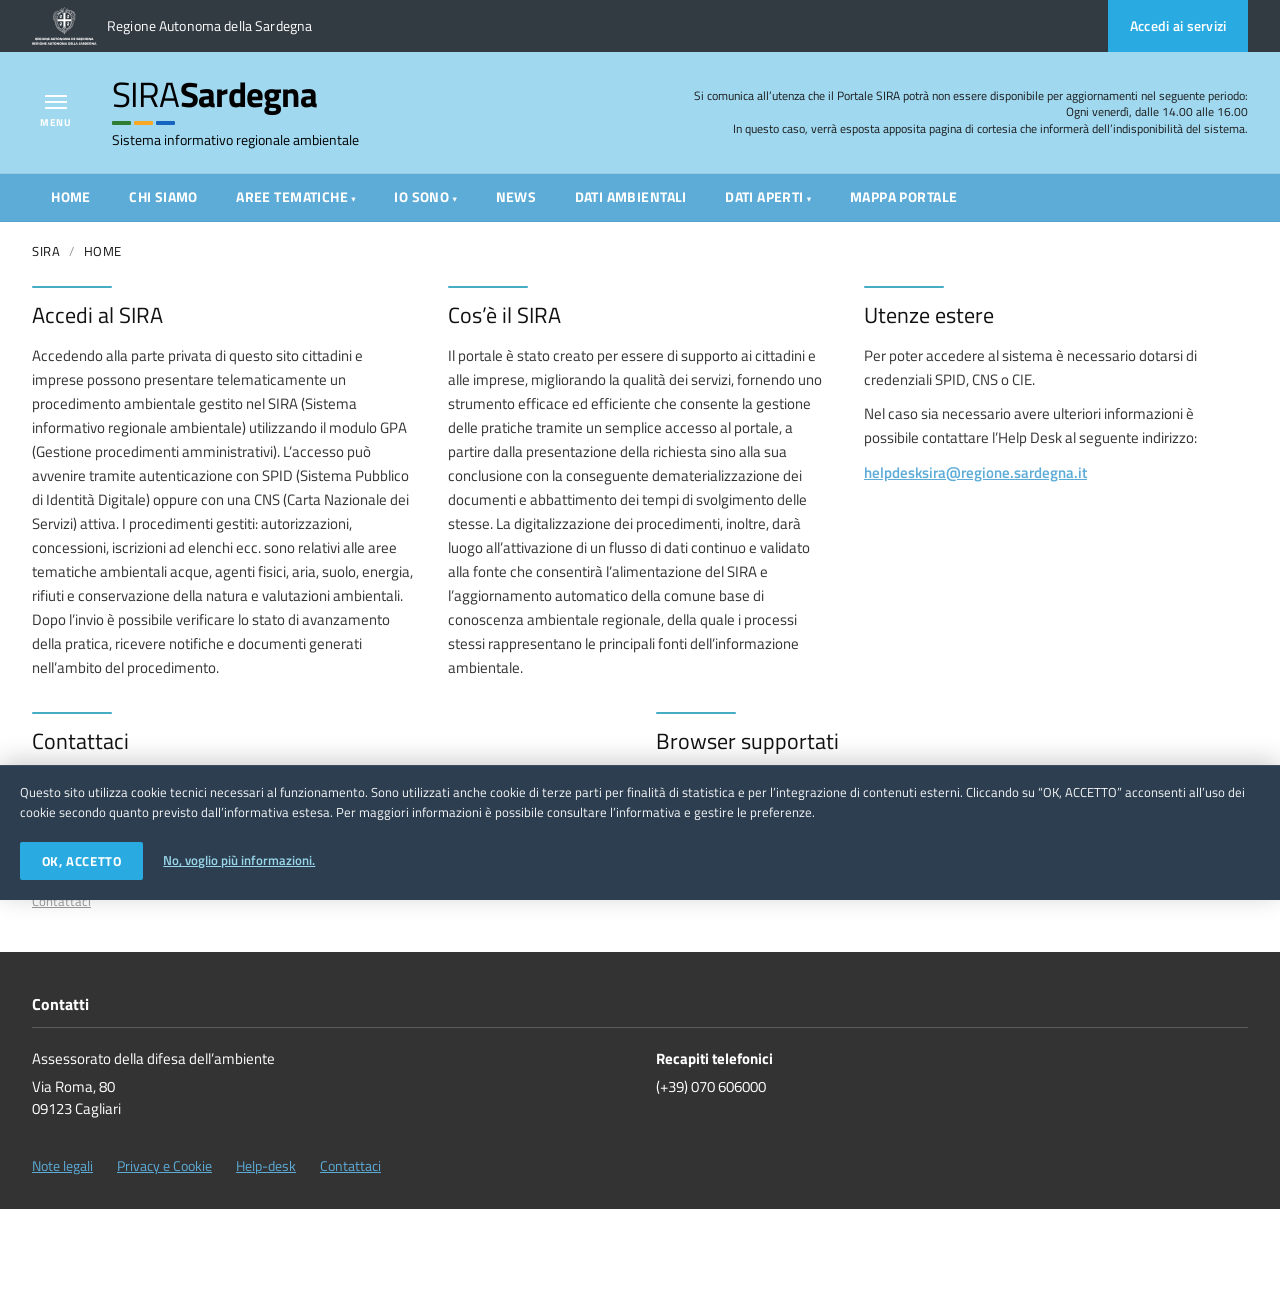
==== commit def6b86c: "Add files via upload" ====
--- a/index.html
+++ b/index.html
@@ -273,14 +273,6 @@
           </div>
         </div>
 
-        <div class="site-footer__logos">
-          <img src="assets/logo-ue.png" alt="Unione Europea" />
-          <img src="assets/logo-repubblica.png" alt="Repubblica Italiana" />
-          <img src="assets/regione_autonoma.svg" alt="Regione Autonoma della Sardegna" />
-          <img src="assets/logo-por.png" alt="POR FESR Sardegna" />
-          <img src="assets/logo-fs.png" alt="Fondo Sviluppo e Coesione" />
-        </div>
-
         <div class="site-footer__bottom">
           <ul class="site-footer__links">
             <li><a href="#">Note legali</a></li>
@@ -290,12 +282,6 @@
           </ul>
         </div>
       </div>
-      
-      <button type="button" class="site-footer__back-to-top" aria-label="Torna su" onclick="window.scrollTo({top: 0, behavior: 'smooth'})">
-        <svg viewBox="0 0 24 24" width="24" height="24" stroke="currentColor" stroke-width="2" fill="none" stroke-linecap="round" stroke-linejoin="round">
-          <polyline points="18 15 12 9 6 15"></polyline>
-        </svg>
-      </button>
     </footer>
 
     <div
--- a/styles.css
+++ b/styles.css
@@ -25,7 +25,8 @@
   --color-demo-bar: #243038;
   --radius: 2px;
   --focus-ring: 0 0 0 3px rgba(43, 153, 201, 0.45);
-  --layout-max: 1440px;
+  /* Full-width layout: no fixed max-width column (avoids large side gutters on wide screens) */
+  --layout-page-padding: clamp(0.75rem, 2.5vw, 2.5rem);
   --header-util-height: 48px;
   --sticky-top-offset: 0px;
   --ease-header: 0.28s cubic-bezier(0.4, 0, 0.2, 1);
@@ -92,7 +93,7 @@
   align-items: stretch; /* [TASK-BUTTON-RESTYLE] Changed from center to stretch to allow CTA to fill height */
   justify-content: space-between;
   gap: 1rem;
-  padding: 0 clamp(0.75rem, 2vw, 1.25rem); /* [TASK-BUTTON-RESTYLE] Removed vertical padding */
+  padding: 0 var(--layout-page-padding); /* [TASK-BUTTON-RESTYLE] Removed vertical padding */
   background: var(--color-util-bg);
   color: #fff;
   font-size: 0.8125rem;
@@ -190,9 +191,10 @@
   grid-template-areas: "menu logo notice";
   align-items: center;
   gap: 1rem 2rem;
-  max-width: var(--layout-max);
-  margin: 0 auto;
-  padding: 0 clamp(0.75rem, 3vw, 1.25rem);
+  width: 100%;
+  max-width: none;
+  margin: 0;
+  padding: 0 var(--layout-page-padding);
 }
 
 .site-header--scrolled .site-header__ribbon {
@@ -378,6 +380,7 @@
   border-bottom: 1px solid rgba(0, 0, 0, 0.08);
   transition: opacity 0.25s ease, padding 0.3s ease;
   overflow: hidden;
+  padding: 0 var(--layout-page-padding);
 }
 
 .site-nav__list {
@@ -388,7 +391,7 @@
   max-width: none;
   width: 100%;
   margin: 0 auto;
-  padding: 0 0.35rem;
+  padding: 0;
   list-style: none;
   overflow: visible;
   -webkit-overflow-scrolling: touch;
@@ -701,14 +704,15 @@
   flex: 1 1 auto;
   min-height: 0;
   background: #fff;
-  padding: 1.25rem clamp(0.75rem, 3vw, 1.25rem) 2.5rem;
+  padding: 1.25rem var(--layout-page-padding) 2.5rem;
   max-width: 100%;
   overflow-x: clip;
 }
 
 .site-main__inner {
-  max-width: var(--layout-max);
-  margin: 0 auto;
+  width: 100%;
+  max-width: none;
+  margin: 0;
 }
 
 .breadcrumb {
@@ -815,12 +819,13 @@
   flex-shrink: 0;
   background: var(--color-footer-bg);
   color: #fff;
-  padding: 2.5rem clamp(0.75rem, 3vw, 1.25rem) 2rem;
+  padding: 2.5rem var(--layout-page-padding) 2rem;
 }
 
 .site-footer__inner {
-  max-width: var(--layout-max);
-  margin: 0 auto;
+  width: 100%;
+  max-width: none;
+  margin: 0;
 }
 
 .site-footer__heading {
@@ -865,22 +870,6 @@
   line-height: 1.5;
 }
 
-.site-footer__logos {
-  display: flex;
-  flex-wrap: wrap;
-  align-items: center;
-  justify-content: flex-start;
-  gap: 2rem;
-  margin-top: 3rem;
-  margin-bottom: 2rem;
-}
-
-.site-footer__logos img {
-  height: 48px;
-  width: auto;
-  object-fit: contain;
-}
-
 .site-footer__bottom {
   margin-top: 2rem;
 }
@@ -904,30 +893,6 @@
 .site-footer__links a:hover {
   text-decoration: none;
   color: #a0d8ef;
-}
-
-.site-footer__back-to-top {
-  position: absolute;
-  right: 2rem;
-  bottom: 2rem;
-  width: 3rem;
-  height: 3rem;
-  border-radius: 50%;
-  background: #d32f2f;
-  color: #fff;
-  border: none;
-  display: flex;
-  align-items: center;
-  justify-content: center;
-  cursor: pointer;
-  box-shadow: 0 4px 12px rgba(0,0,0,0.15);
-  transition: transform 0.2s, background 0.2s;
-  z-index: 50;
-}
-
-.site-footer__back-to-top:hover {
-  background: #b71c1c;
-  transform: translateY(-3px);
 }
 
 /* --- Dashboard page --- */
